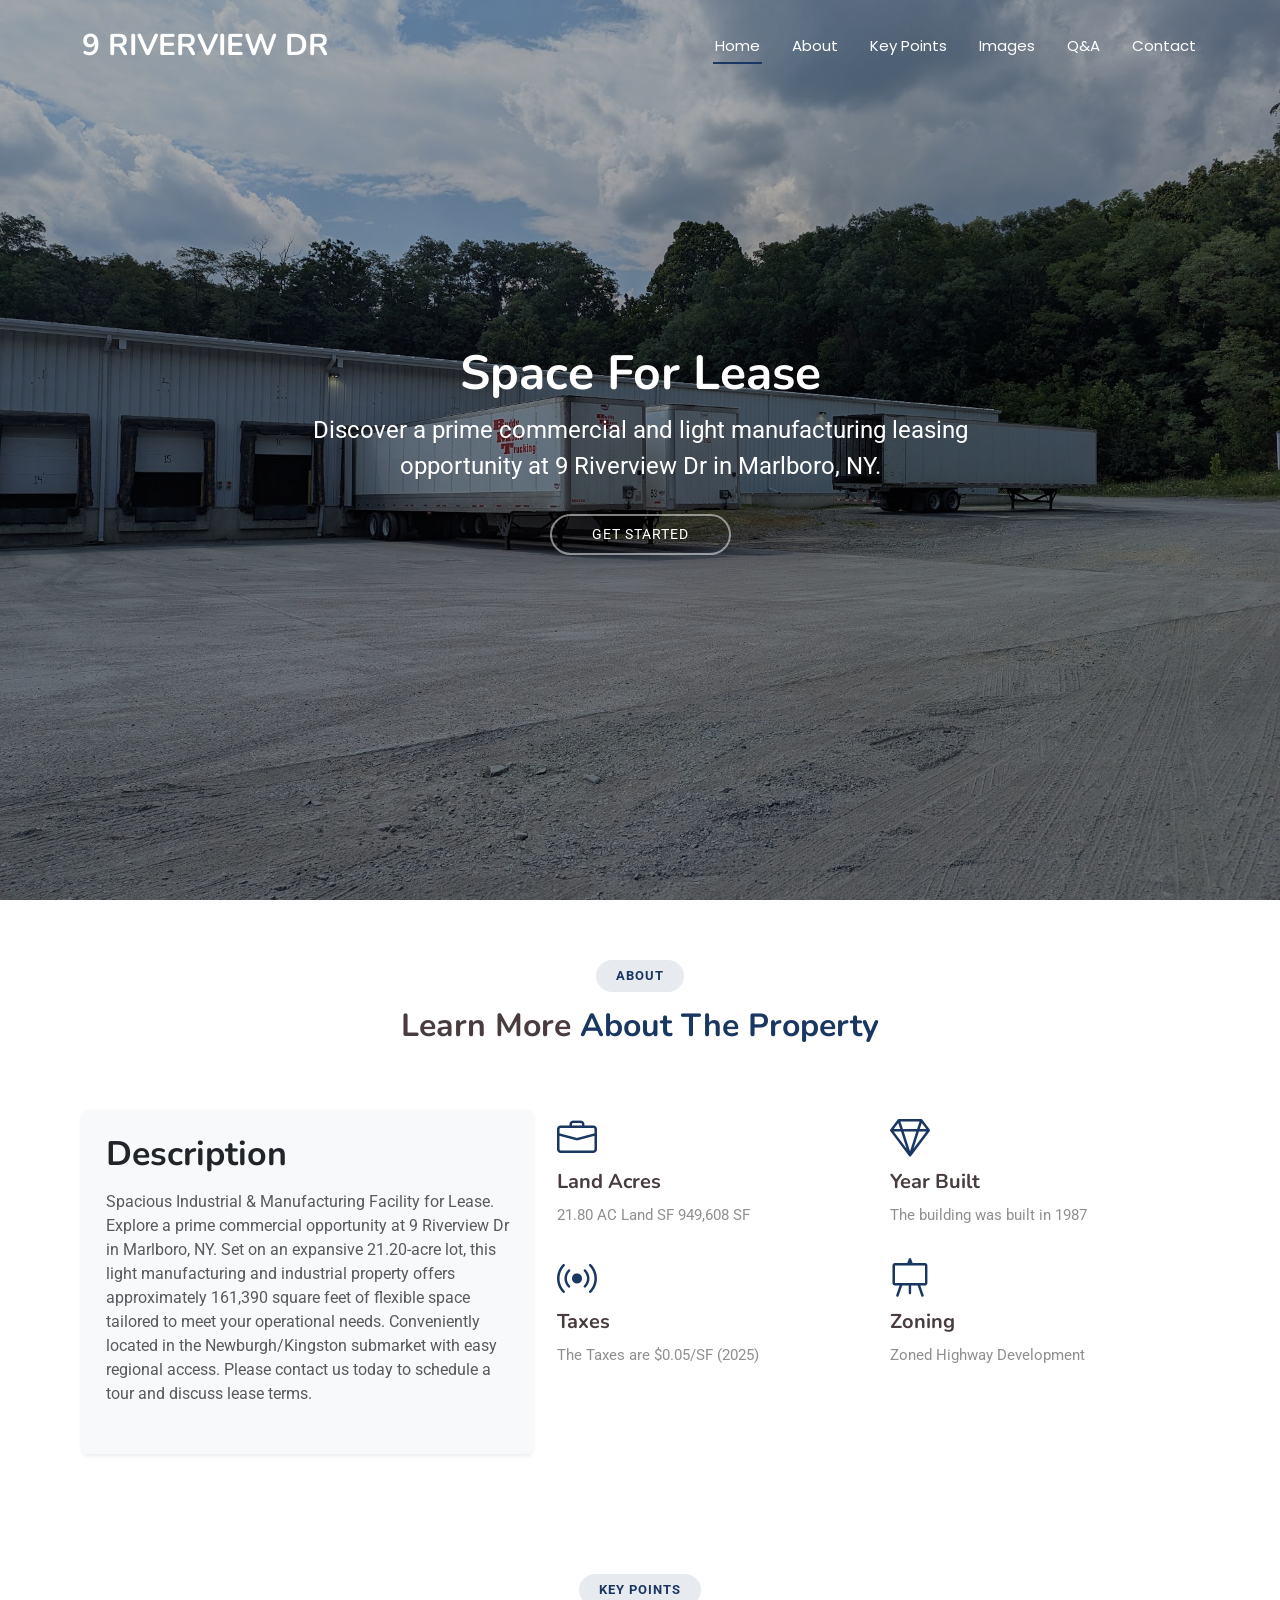
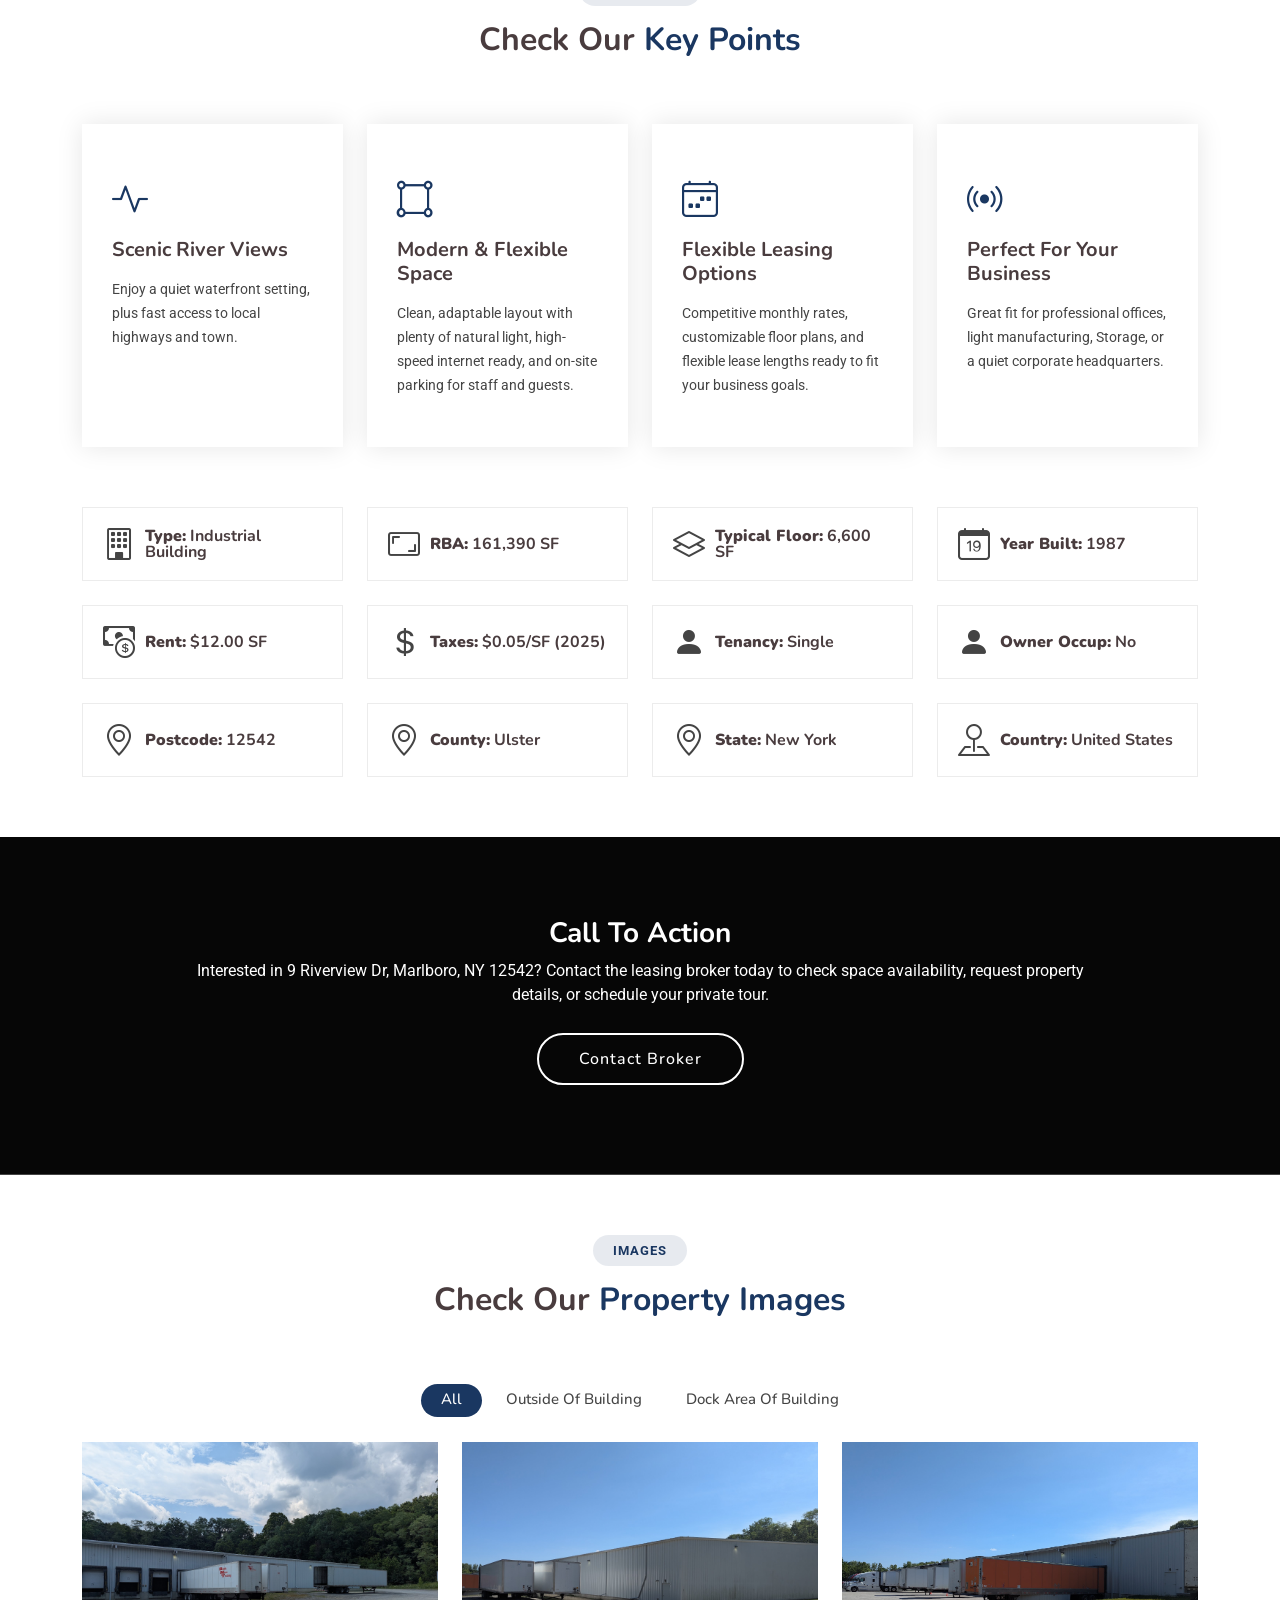
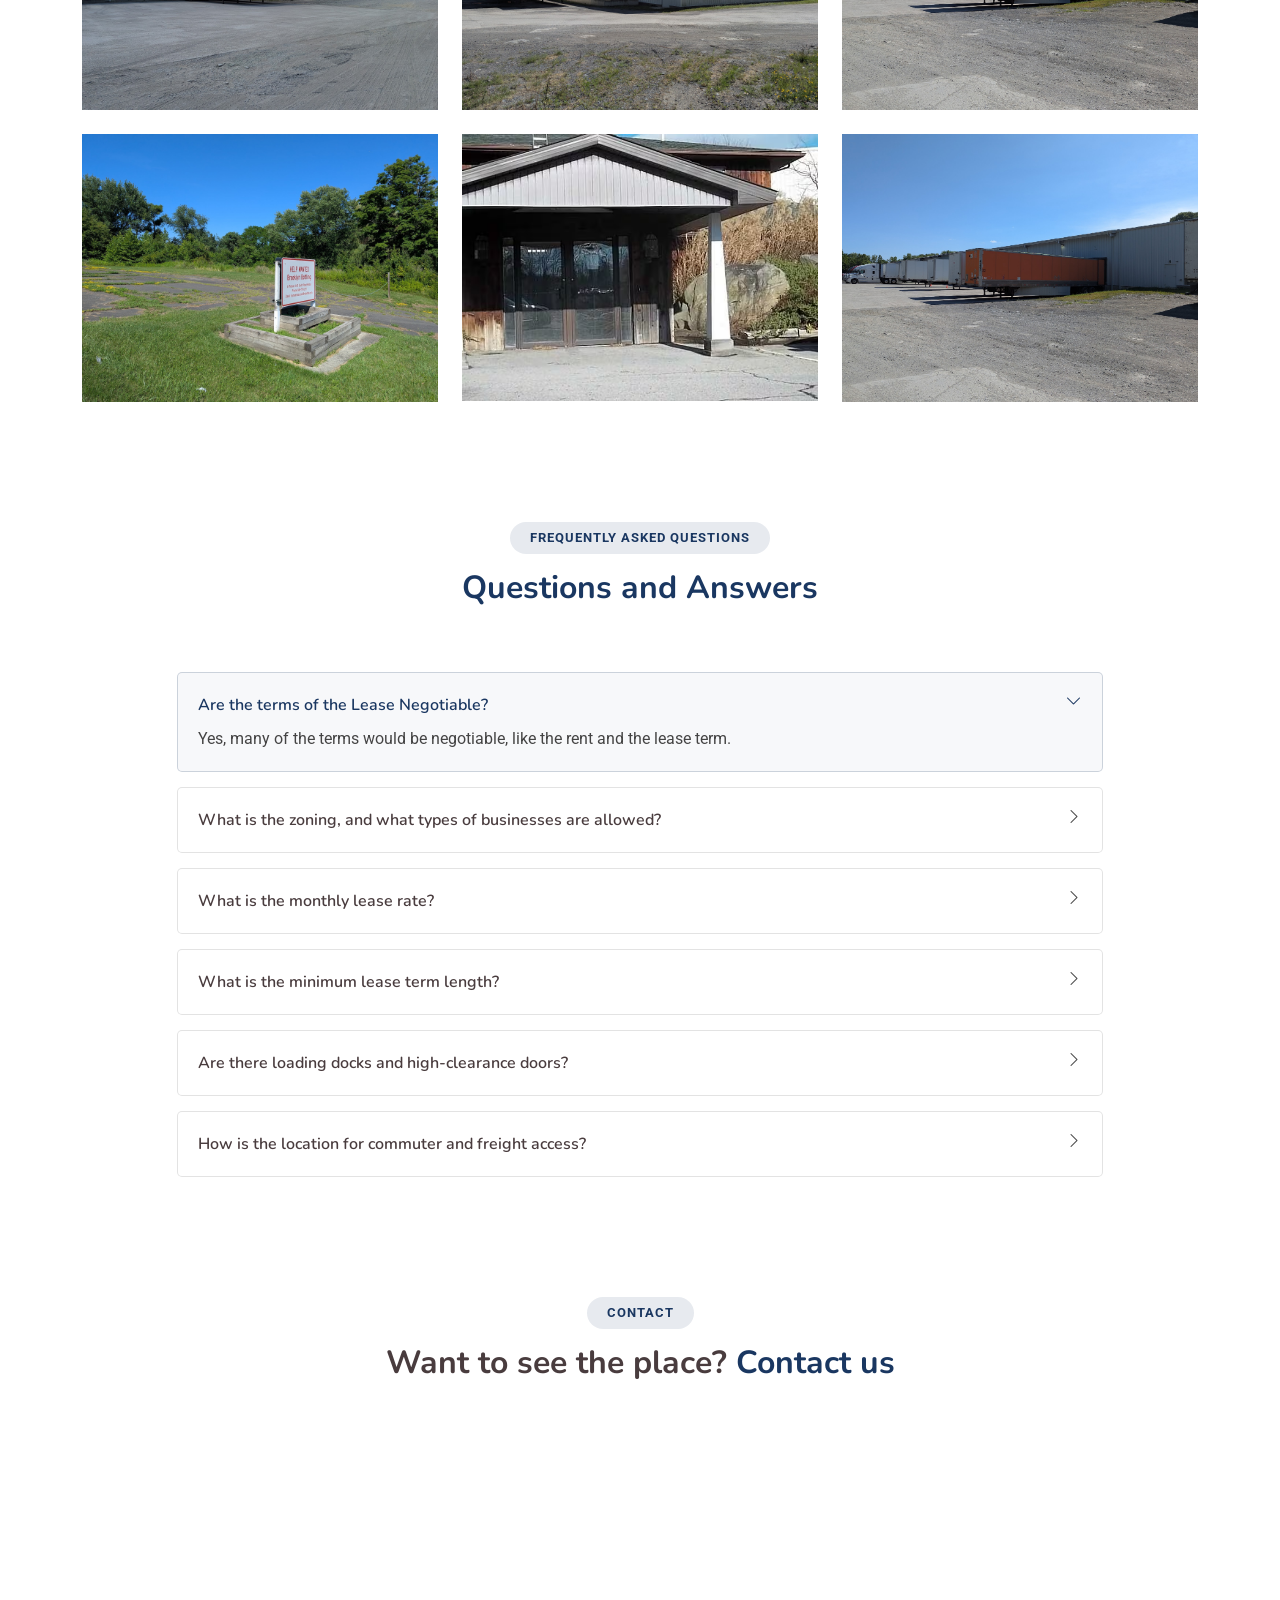
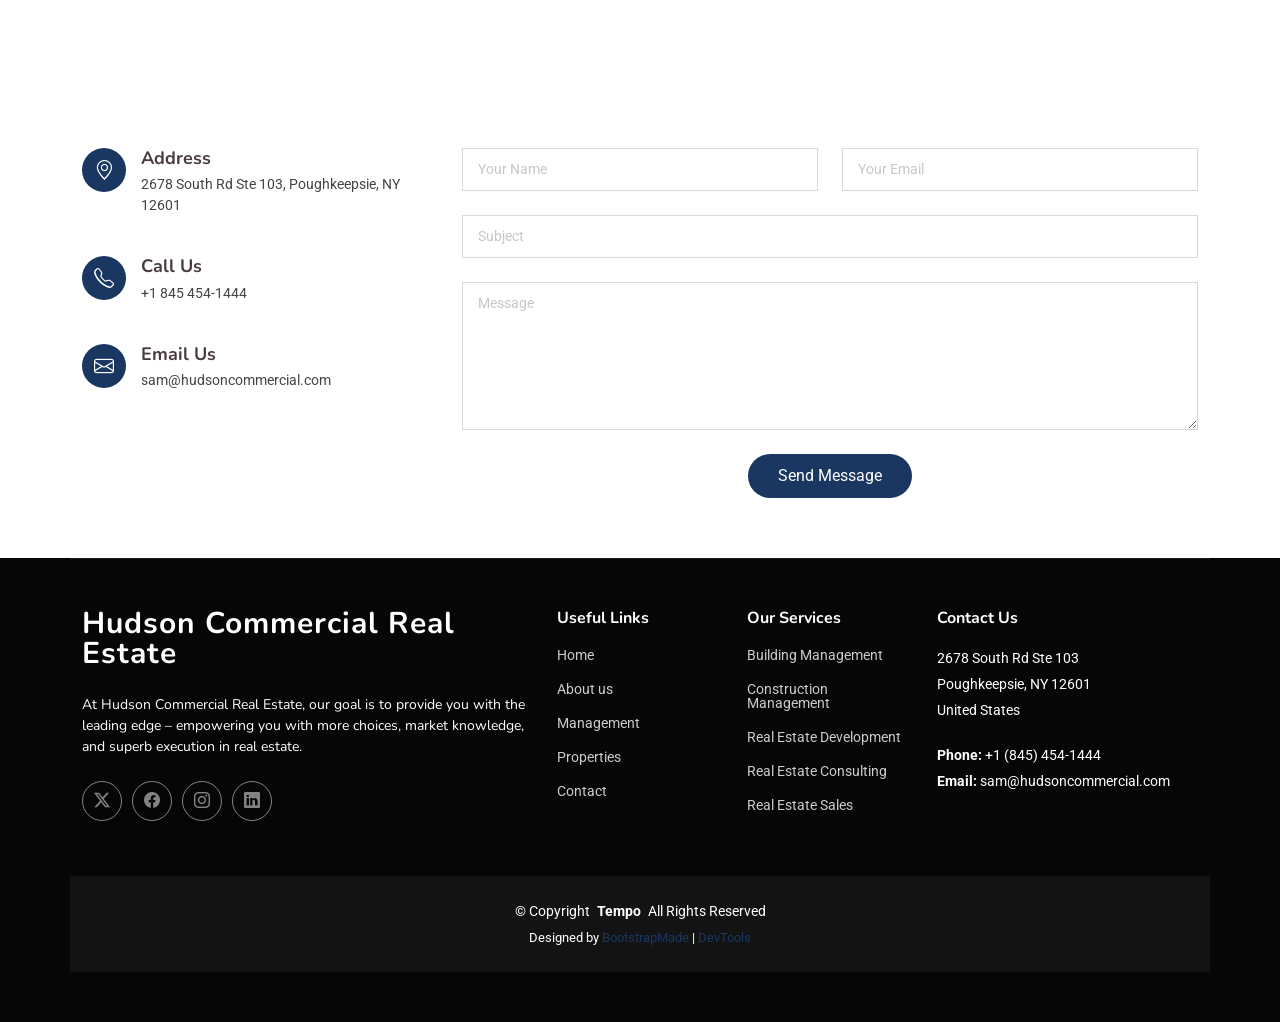
==== index.html @ 9eada30a "Refactor portfolio item HTML for clarity Updated portfolio item HTML structure for better readabilit" ====
<!doctype html>
<html lang="en">
    <head>
        <meta charset="utf-8" />
        <meta content="width=device-width, initial-scale=1.0" name="viewport" />
        <title>9 Riverview Dr</title>
        <meta name="description" content="" />
        <meta name="keywords" content="" />

        <!-- Favicons -->
        <link href="files/img/favicon.png" rel="icon" />
        <link href="files/img/apple-touch-icon.png" rel="apple-touch-icon" />

        <!-- Fonts -->
        <link href="https://fonts.googleapis.com" rel="preconnect" />
        <link href="https://fonts.gstatic.com" rel="preconnect" crossorigin />
        <link
            href="https://fonts.googleapis.com/css2?family=Roboto:ital,wght@0,100;0,300;0,400;0,500;0,700;0,900;1,100;1,300;1,400;1,500;1,700;1,900&family=Poppins:ital,wght@0,100;0,200;0,300;0,400;0,500;0,600;0,700;0,800;0,900;1,100;1,200;1,300;1,400;1,500;1,600;1,700;1,800;1,900&family=Nunito:ital,wght@0,200;0,300;0,400;0,500;0,600;0,700;0,800;0,900;1,200;1,300;1,400;1,500;1,600;1,700;1,800;1,900&display=swap"
            rel="stylesheet"
        />

        <!-- Vendor CSS Files -->
        <link href="files/vendor/bootstrap/css/bootstrap.min.css" rel="stylesheet" />
        <link href="files/vendor/bootstrap-icons/bootstrap-icons.css" rel="stylesheet" />
        <link href="files/vendor/aos/aos.css" rel="stylesheet" />
        <link href="files/vendor/glightbox/css/glightbox.min.css" rel="stylesheet" />
        <link href="files/vendor/swiper/swiper-bundle.min.css" rel="stylesheet" />

        <!-- Main CSS File -->
        <link href="files/css/main.css" rel="stylesheet" />

      






        <!-- =======================================================
  * Template Name: Tempo
  * Template URL: https://bootstrapmade.com/tempo-free-onepage-bootstrap-theme/
  * Updated: Aug 07 2024 with Bootstrap v5.3.3
  * Author: BootstrapMade.com
  * License: https://bootstrapmade.com/license/
  ======================================================== -->
    </head>

    <body class="index-page">
        <header id="header" class="header d-flex align-items-center fixed-top">
            <div
                class="container-fluid container-xl position-relative d-flex align-items-center justify-content-between"
            >
                <a href="index.html" class="logo d-flex align-items-center">
                    <!-- Uncomment the line below if you also wish to use an image logo -->
                    <!-- <img src="files/img/logo.png" alt=""> -->
                    <h1 class="sitename">9 Riverview Dr</h1>
                </a>

                <nav id="navmenu" class="navmenu">
                    <ul>
                        <li><a href="#hero" class="active">Home</a></li>
                        <li><a href="#about">About</a></li>
                        <li><a href="#services">Key Points</a></li>
                        <li><a href="#portfolio">Images</a></li>

                        <li><a href="#faq">Q&A</a></li>

                        <li><a href="#contact">Contact</a></li>
                    </ul>
                    <i class="mobile-nav-toggle d-xl-none bi bi-list"></i>
                </nav>
            </div>
        </header>

        <main class="main">
            <!-- Hero Section -->
            <section id="hero" class="hero section dark-background">
                <img src="files/img/9-riverview-dr-image-4.jpg" alt="" data-aos="fade-in" />

                <div class="container text-center" data-aos="fade-up" data-aos-delay="100">
                    <div class="row justify-content-center">
                        <div class="col-lg-8">
                            <h2>Space For Lease</h2>
                            <p>
                                Discover a prime commercial and light manufacturing leasing opportunity at 9 Riverview
                                Dr in Marlboro, NY.
                            </p>
                            <a href="#about" class="btn-get-started">Get Started</a>
                        </div>
                    </div>
                </div>
            </section>
            <!-- /Hero Section -->

            <!-- About Section -->
            <section id="about" class="about section">
                <!-- Section Title -->
                <div class="container section-title" data-aos="fade-up">
                    <h2>About</h2>
                    <p>
                        <span>Learn More</span> <span class="description-title">About The Property<br /></span>
                    </p>
                </div>
                <!-- End Section Title -->

                <div class="container">
                    <div class="row gy-5">
                        <div class="content col-xl-5 d-flex flex-column" data-aos="fade-up" data-aos-delay="100">
                            <div class="description-area p-4 bg-light rounded shadow-sm">
                                <!-- Section Subheading -->

                                <!-- Main Feature Title -->
                                <h3 class="fw-bold text-dark mb-3">Description</h3>

                                <!-- Detailed Description Text -->
                                <p class="text-muted leading-relaxed mb-4">
                                    Spacious Industrial & Manufacturing Facility for Lease. Explore a prime commercial
                                    opportunity at 9 Riverview Dr in Marlboro, NY. Set on an expansive 21.20-acre lot,
                                    this light manufacturing and industrial property offers approximately 161,390 square
                                    feet of flexible space tailored to meet your operational needs. Conveniently located
                                    in the Newburgh/Kingston submarket with easy regional access. Please contact us
                                    today to schedule a tour and discuss lease terms.
                                </p>

                                <!-- Action Call to Action Button -->
                            </div>
                        </div>

                        <div class="col-xl-7" data-aos="fade-up" data-aos-delay="200">
                            <div class="row gy-4">
                                <div class="col-md-6 icon-box position-relative">
                                    <i class="bi bi-briefcase"></i>

                                    <h4><a href="" class="stretched-link">Land Acres</a></h4>
                                    <p>21.80 AC Land SF 949,608 SF</p>
                                </div>
                                <!-- Icon-Box -->

                                <div class="col-md-6 icon-box position-relative">
                                    <i class="bi bi-gem"></i>
                                    <h4><a href="" class="stretched-link">Year Built</a></h4>
                                    <p>The building was built in 1987</p>
                                </div>
                                <!-- Icon-Box -->

                                <div class="col-md-6 icon-box position-relative">
                                    <i class="bi bi-broadcast"></i>
                                    <h4><a href="" class="stretched-link">Taxes </a></h4>
                                    <p>The Taxes are $0.05/SF (2025)</p>
                                </div>
                                <!-- Icon-Box -->

                                <div class="col-md-6 icon-box position-relative">
                                    <i class="bi bi-easel"></i>
                                    <h4><a href="" class="stretched-link">Zoning</a></h4>

                                    <p>Zoned Highway Development</p>
                                </div>
                                <!-- Icon-Box -->
                            </div>
                        </div>
                    </div>
                </div>
            </section>
            <!-- /About Section -->

            <!-- Services Section -->
            <section id="services" class="services section">
                <!-- Section Title -->
                <div class="container section-title" data-aos="fade-up">
                    <h2>Key Points</h2>
                    <p>Check Our <span class="description-title">Key Points</span></p>
                </div>
                <!-- End Section Title -->

                <div class="container">
                    <div class="row gy-4">
                        <div class="col-xl-3 col-md-6 d-flex" data-aos="fade-up" data-aos-delay="100">
                            <div class="service-item position-relative">
                                <div class="icon"><i class="bi bi-activity icon"></i></div>
                                <h4><a href="" class="stretched-link">Scenic River Views</a></h4>

                                <p>Enjoy a quiet waterfront setting, plus fast access to local highways and town.</p>
                            </div>
                        </div>
                        <!-- End Service Item -->

                        <div class="col-xl-3 col-md-6 d-flex" data-aos="fade-up" data-aos-delay="200">
                            <div class="service-item position-relative">
                                <div class="icon"><i class="bi bi-bounding-box-circles icon"></i></div>
                                <h4><a href="" class="stretched-link">Modern & Flexible Space</a></h4>
                                <p>
                                    Clean, adaptable layout with plenty of natural light, high-speed internet ready, and
                                    on-site parking for staff and guests.
                                </p>
                            </div>
                        </div>
                        <!-- End Service Item -->

                        <div class="col-xl-3 col-md-6 d-flex" data-aos="fade-up" data-aos-delay="300">
                            <div class="service-item position-relative">
                                <div class="icon"><i class="bi bi-calendar4-week icon"></i></div>
                                <h4><a href="" class="stretched-link">Flexible Leasing Options</a></h4>

                                <p>
                                    Competitive monthly rates, customizable floor plans, and flexible lease lengths
                                    ready to fit your business goals.
                                </p>
                            </div>
                        </div>
                        <!-- End Service Item -->

                        <div class="col-xl-3 col-md-6 d-flex" data-aos="fade-up" data-aos-delay="400">
                            <div class="service-item position-relative">
                                <div class="icon"><i class="bi bi-broadcast icon"></i></div>
                                <h4><a href="" class="stretched-link">Perfect For Your Business</a></h4>

                                <p>
                                    Great fit for professional offices, light manufacturing, Storage, or a quiet corporate
                                    headquarters.
                                </p>
                            </div>
                        </div>
                        <!-- End Service Item -->
                    </div>
                </div>
            </section>
            <!-- /Services Section -->

            <!-- Features Section -->
            <section id="features" class="features section">
                <div class="container">
                    <div class="row gy-4">
                        <div class="col-lg-3 col-md-4" data-aos="fade-up" data-aos-delay="100">
                            <div class="features-item">
                                <i class="bi bi-building"></i>
                                <h3>
                                    <a href="" class="stretched-link">
                                        <strong></strong><strong>Type:</strong> Industrial Building</a
                                    >
                                </h3>
                            </div>
                        </div>
                        <!-- End Feature Item -->

                        <div class="col-lg-3 col-md-4" data-aos="fade-up" data-aos-delay="200">
                            <div class="features-item">
                                <i class="bi bi-aspect-ratio"></i>
                                <h3>
                                    <a href="" class="stretched-link"> <strong>RBA:</strong> 161,390 SF</a>
                                </h3>
                            </div>
                        </div>
                        <!-- End Feature Item -->

                        <div class="col-lg-3 col-md-4" data-aos="fade-up" data-aos-delay="300">
                            <div class="features-item">
                                <i class="bi bi-layers"></i>
                                <h3>
                                    <a href="" class="stretched-link"><strong>Typical Floor:</strong> 6,600 SF</a>
                                </h3>
                            </div>
                        </div>
                        <!-- End Feature Item -->

                        <div class="col-lg-3 col-md-4" data-aos="fade-up" data-aos-delay="400">
                            <div class="features-item">
                                <i class="bi bi-calendar-date"></i>
                                <h3>
                                    <a href="" class="stretched-link"><strong>Year Built:</strong> 1987</a>
                                </h3>
                            </div>
                        </div>
                        <!-- End Feature Item -->

                        <div class="col-lg-3 col-md-4" data-aos="fade-up" data-aos-delay="500">
                            <div class="features-item">
                                <i class="bi bi-cash-coin"></i>
                                <h3>
                                    <a href="" class="stretched-link"><strong>Rent:</strong> $12.00 SF</a>
                                </h3>
                            </div>
                        </div>
                        <!-- End Feature Item -->

                        <div class="col-lg-3 col-md-4" data-aos="fade-up" data-aos-delay="600">
                            <div class="features-item">
                                <i class="bi bi-currency-dollar"></i>
                                <h3>
                                    <a href="" class="stretched-link"><strong>Taxes:</strong> $0.05/SF (2025)</a>
                                </h3>
                            </div>
                        </div>
                        <!-- End Feature Item -->

                        <div class="col-lg-3 col-md-4" data-aos="fade-up" data-aos-delay="700">
                            <div class="features-item">
                                <i class="bi bi-person-fill"></i>
                                <h3>
                                    <a href="" class="stretched-link"><strong>Tenancy:</strong> Single</a>
                                </h3>
                            </div>
                        </div>
                        <!-- End Feature Item -->

                        <div class="col-lg-3 col-md-4" data-aos="fade-up" data-aos-delay="800">
                            <div class="features-item">
                                <i class="bi bi-person-fill"></i>
                                <h3>
                                    <a href="" class="stretched-link"><strong>Owner Occup:</strong> No</a>
                                </h3>
                            </div>
                        </div>
                        <!-- End Feature Item -->

                        <div class="col-lg-3 col-md-4" data-aos="fade-up" data-aos-delay="900">
                            <div class="features-item">
                                <i class="bi bi-geo-alt" aria-hidden="true"></i>
                                <h3>
                                    <a href="" class="stretched-link"><strong>Postcode:</strong> 12542</a>
                                </h3>
                            </div>
                        </div>
                        <!-- End Feature Item -->

                        <div class="col-lg-3 col-md-4" data-aos="fade-up" data-aos-delay="1000">
                            <div class="features-item">
                                <i class="bi bi-geo-alt"></i>
                                <h3>
                                    <a href="" class="stretched-link"><strong>County:</strong> Ulster</a>
                                </h3>
                            </div>
                        </div>
                        <!-- End Feature Item -->

                        <div class="col-lg-3 col-md-4" data-aos="fade-up" data-aos-delay="1100">
                            <div class="features-item">
                                <i class="bi bi bi-geo-alt"></i>
                                <h3>
                                    <a href="" class="stretched-link"><strong>State:</strong> New York</a>
                                </h3>
                            </div>
                        </div>
                        <!-- End Feature Item -->

                        <div class="col-lg-3 col-md-4" data-aos="fade-up" data-aos-delay="1200">
                            <div class="features-item">
                                <i class="bi bi-pin-map"></i>
                                <h3>
                                    <a href="" class="stretched-link"><strong>Country:</strong> United States</a>
                                </h3>
                            </div>
                        </div>
                        <!-- End Feature Item -->
                    </div>
                </div>
            </section>
            <!-- /Features Section -->

            <!-- Call To Action Section -->
            <section id="call-to-action" class="call-to-action section dark-background">
                <img src="files/img/9-riverview-dr-image-1.jpg" alt="" />

                <div class="container">
                    <div class="row justify-content-center" data-aos="zoom-in" data-aos-delay="100">
                        <div class="col-xl-10">
                            <div class="text-center">
                                <h3>Call To Action</h3>
                                <p>
                                    Interested in 9 Riverview Dr, Marlboro, NY 12542? Contact the leasing broker today
                                    to check space availability, request property details, or schedule your private
                                    tour.
                                </p>
                                <a class="cta-btn" data-bs-toggle="modal" data-bs-target="#brokerContactModal">
                                    Contact Broker</a
                                >
                            </div>
                        </div>
                    </div>
                </div>
            </section>
            <!-- /Call To Action Section -->

            <!-- Portfolio Section -->
            <section id="portfolio" class="portfolio section">
                <!-- Section Title -->
                <div class="container section-title" data-aos="fade-up">
                    <h2>Images</h2>
                    <p><span>Check Our</span> <span class="description-title">Property Images</span></p>
                </div>
                <!-- End Section Title -->

                <div class="container">
                    <div
                        class="isotope-layout"
                        data-default-filter="*"
                        data-layout="masonry"
                        data-sort="original-order"
                    >
                        <ul class="portfolio-filters isotope-filters" data-aos="fade-up" data-aos-delay="100">
                            <li data-filter="*" class="filter-active">All</li>
                            <li data-filter=".filter-app">Outside Of Building</li>
                            <li data-filter=".filter-product">Dock Area Of Building</li>

                            
                        </ul>
                        <!-- End Portfolio Filters -->

                        <div class="row gy-4 isotope-container" data-aos="fade-up" data-aos-delay="200">
                            <div class="col-lg-4 col-md-6 portfolio-item isotope-item filter-product">
                                <img src="files/img/9-riverview-dr-image-4.jpg" class="img-fluid" alt="" />
                                <div class="portfolio-info">
                                    <h4>Outside Of Building</h4>
                                    <p>
                                        Distant side view of the industrial/commercial building at 9 Riverview Drive in Marlboro, NY, showing the side exterior wall, surrounding lot, and the loading dock from afar.
                                    </p>
                                    <a
                                        href="files/img/9-riverview-dr-image-4.jpg"
                                        title="Outside Of Building"
                                        data-gallery="portfolio-gallery-product"
                                        class="glightbox preview-link"
                                        ><i class="bi bi-zoom-in"></i
                                    ></a>
                                    <a href="images.html" title="More Details" class="details-link"
                                        ><i class="bi bi-link-45deg"></i
                                    ></a>
                                </div>
                            </div>
                            <!-- End Portfolio Item -->
                            <div class="col-lg-4 col-md-6 portfolio-item isotope-item filter-app">
                                <img src="files/img/9-riverview-dr-image-2.jpg" class="img-fluid" alt="" />
                                <div class="portfolio-info">
                                    <h4>Outside Of Building</h4>
                                    <p>
                                     Distant view of the rear corner and side exterior of the commercial building at 9 Riverview Drive, showing the structure from the opposite side of the main front entrance.
                                    </p>
                                    <a
                                        href="files/img/9-riverview-dr-image-2.jpg"
                                        title="Outside Of Building"
                                        data-gallery="portfolio-gallery-app"
                                        class="glightbox preview-link"
                                        ><i class="bi bi-zoom-in"></i
                                    ></a>
                                    <a href="images.html" title="More Details" class="details-link"
                                        ><i class="bi bi-link-45deg"></i
                                    ></a>
                                </div>
                            </div>
                            <!-- End Portfolio Item -->

                            <div class="col-lg-4 col-md-6 portfolio-item isotope-item filter-product">
                                <img src="files/img/9-riverview-dr-image-1.jpg" class="img-fluid" alt="" />
                                <div class="portfolio-info">
                                    <h4>Outside Of Building</h4>
                                    <p>Rear exterior corner and loading dock area of the industrial building..</p>
                                    <a
                                        href="files/img/9-riverview-dr-image-1.jpg"
                                        title="Outside Of Building"
                                        data-gallery="portfolio-gallery-product"
                                        class="glightbox preview-link"
                                        ><i class="bi bi-zoom-in"></i
                                    ></a>
                                    <a href="images.html" title="More Details" class="details-link"
                                        ><i class="bi bi-link-45deg"></i
                                    ></a>
                                </div>
                            </div>
                            <!-- End Portfolio Item -->

                            <div class="col-lg-4 col-md-6 portfolio-item isotope-item filter-product">
                                <img src="files/img/9-riverview-dr-image-1.jpg" class="img-fluid" alt="" />
                                <div class="portfolio-info">
                                    <h4>Outside Of Building</h4>
                                    <p>
                                      Rear exterior corner and loading dock area of the industrial building. </p>
                                    <a
                                        href="files/img/9-riverview-dr-image-1.jpg"
                                        title="Outside Of Building"
                                        data-gallery="portfolio-gallery-product"
                                        class="glightbox preview-link"
                                        ><i class="bi bi-zoom-in"></i
                                    ></a>
                                    <a href="images.html" title="More Details" class="details-link"
                                        ><i class="bi bi-link-45deg"></i
                                    ></a>
                                </div>
                            </div>
                            <!-- End Portfolio Item -->

                            <div class="col-lg-4 col-md-6 portfolio-item isotope-item filter-app">
                                <img src="files/img/9-riverview-dr-image-3.jpg " class="img-fluid" alt="" />
                                <div class="portfolio-info">
                                    <h4>Outside Of Building</h4>
                                    <p> A rectangular metal sign mounted on a single sturdy vertical steel post, displaying the address numbers and facility name near the main property entry.
                                    </p>
                                    <a
                                        href="files/img/9-riverview-dr-image-3.jpg"
                                        title="Outside Of Building"
                                        data-gallery="portfolio-gallery-app"
                                        class="glightbox preview-link"
                                        ><i class="bi bi-zoom-in"></i
                                    ></a>
                                    <a href="images.html" title="More Details" class="details-link"
                                        ><i class="bi bi-link-45deg"></i
                                    ></a>
                                </div>
                            </div>
                            <!-- End Portfolio Item -->

             <div class="col-lg-4 col-md-6 portfolio-item isotope-item filter-app">
                                <img src="files/img/9-Riverview-Dr-1.jpg" class="img-fluid" alt="" />
                                <div class="portfolio-info">
                                    <h4>Outside Of Building</h4>
                                    <p>
                                         An image showing a heavy-duty commercial metal pedestrian door set into a neutral concrete or steel industrial facade, that is in front of the building.
                                    </p>
                                    <a
                                        href="files/img/9-Riverview-Dr-1.jpg"
                                        title="Outside Of Building"
                                        data-gallery="portfolio-gallery-app"
                                        class="glightbox preview-link"
                                        ><i class="bi bi-zoom-in"></i
                                    ></a>
                                    <a href="images.html" title="More Details" class="details-link"
                                        ><i class="bi bi-link-45deg"></i
                                    ></a>
                                </div>
                            </div>
                            <!-- End Portfolio Item -->

        
                            <!-- End Portfolio Item -->
                        </div>
                        <!-- End Portfolio Container -->
                    </div>
                </div>
            </section>
            <!-- /Portfolio Section -->

            <!-- Faq Section -->
            <section id="faq" class="faq section">
                <!-- Section Title -->
                <div class="container section-title" data-aos="fade-up">
                    <h2>Frequently Asked Questions</h2>
                    <p><span class="description-title">Questions and Answers</span></p>
                </div>
                <!-- End Section Title -->

                <div class="container">
                    <div class="row justify-content-center">
                        <div class="col-lg-10" data-aos="fade-up" data-aos-delay="100">
                            <div class="faq-container">
                                <div class="faq-item faq-active">
                                    <h3>Are the terms of the Lease Negotiable?</h3>
                                    <div class="faq-content">
                                        <p>
                                            Yes, many of the terms would be negotiable, like the rent and the lease term.
                                        </p>
                                    </div>
                                    <i class="faq-toggle bi bi-chevron-right"></i>
                                </div>
                                <!-- End Faq item-->

                                <div class="faq-item">
                                    <h3>What is the zoning, and what types of businesses are allowed?</h3>
                                    <div class="faq-content">
                                        <p>
                                            According to Town of Marlborough Zoning Code § 155-12 (Article IV), the HD. The 
                                            district outlines specific rules for commercial and light industrial
                                            operations: Light Industrial & Manufacturing: Activities focused on the
                                            manufacture, assemblage, treatment, or packaging of products is permitted,
                                            provided they operate completely without public hazard or nuisances like
                                            excessive noise, smoke, dust, or odors.Warehousing & Storage: Wholesale and
                                            Storage establishments are allowed, but they must be conducted inside
                                            completely enclosed buildings (open storage is allowed only if fully
                                            screened by an opaque fence or wall at least 8 feet high. Agricultural
                                            Processing (Special Use): Light industrial businesses focused specifically
                                            on manufacturing, processing, packaging, or warehousing agricultural
                                            Products can be permitted via a special use process. Commercial and Retail:
                                            Retail stores, shopping centers, commercial groups, and
                                            Business/professional offices are widely permitted to support the highway
                                            corridor.
                                        </p>
                                    </div>
                                    <i class="faq-toggle bi bi-chevron-right"></i>
                                </div>
                                <!-- End Faq item-->

                                <div class="faq-item">
                                    <h3>What is the monthly lease rate?</h3>
                                    <div class="faq-content">
                                        <p>
                                            $42,500 plus utilities.
                                        </p>
                                    </div>
                                    <i class="faq-toggle bi bi-chevron-right"></i>
                                </div>
                                <!-- End Faq item-->

                                <div class="faq-item">
                                    <h3>What is the minimum lease term length?</h3>
                                    <div class="faq-content">
                                        <p>5 Years.</p>
                                    </div>
                                    <i class="faq-toggle bi bi-chevron-right"></i>
                                </div>
                                <!-- End Faq item-->

                                <div class="faq-item">
                                    <h3>Are there loading docks and high-clearance doors?</h3>
                                    <div class="faq-content">
                                        <p>
                                           Yes, the facility includes loading docks and high-clearance doors, featuring 4 assigned docks and a bay space 4 feet away.
                                        </p>
                                    </div>
                                    <i class="faq-toggle bi bi-chevron-right"></i>
                                </div>
                                <!-- End Faq item-->

                                <div class="faq-item">
                                    <h3>How is the location for commuter and freight access?</h3>
                                    <div class="faq-content">
                                        <p>
                                        The building's location offers strong regional connectivity via US-9W and nearby major river crossings, making it well-suited for light manufacturing and warehousing.
                                        </p>
                                    </div>
                                    <i class="faq-toggle bi bi-chevron-right"></i>
                                </div>
                                <!-- End Faq item-->
                            </div>
                        </div>
                        <!-- End Faq Column-->
                    </div>
                </div>
            </section>
            <!-- /Faq Section -->

            <!-- Contact Section -->
            <section id="contact" class="contact section">
                <!-- Section Title -->
                <div class="container section-title" data-aos="fade-up">
                    <h2>Contact</h2>
                    <p>
                        <span>Want to see the place?</span> <span class="description-title">Contact us<br /></span>
                    </p>
                </div>
                <!-- End Section Title -->

                <div class="container" data-aos="fade-up" data-aos-delay="100">
                    <div class="mb-4" data-aos="fade-up" data-aos-delay="200">
                        <iframe
                            style="border: 0; width: 100%; height: 270px"
                            src="https://www.google.com/maps/embed?pb=!1m18!1m12!1m3!1d2840.543139646859!2d-73.92763529999999!3d41.6721171!2m3!1f0!2f0!3f0!3m2!1i1024!2i768!4f13.1!3m3!1m2!1s0x89dd3e997347b039%3A0x604641e3ad6405e1!2s2678%20South%20Rd%20Ste%20103%2C%20Poughkeepsie%2C%20NY%2012601!5e1!3m2!1sen!2sus!4v1785275972777!5m2!1sen!2sus"
                            width="600"
                            height="450"
                            style="border: 0"
                            allowfullscreen=""
                            loading="lazy"
                            referrerpolicy="strict-origin-when-cross-origin"
                        ></iframe>
                    </div>
                    <!-- End Google Maps -->

                    <div class="row gy-4">
                        <div class="col-lg-4">
                            <div class="info-item d-flex" data-aos="fade-up" data-aos-delay="300">
                                <i class="bi bi-geo-alt flex-shrink-0"></i>
                                <div>
                                    <h3>Address</h3>
                                    <p>2678 South Rd Ste 103, Poughkeepsie, NY 12601</p>
                                </div>
                            </div>
                            <!-- End Info Item -->

                            <div class="info-item d-flex" data-aos="fade-up" data-aos-delay="400">
                                <i class="bi bi-telephone flex-shrink-0"></i>
                                <div>
                                    <h3>Call Us</h3>
                                    <p>+1 845 454-1444</p>
                                </div>
                            </div>
                            <!-- End Info Item -->

                            <div class="info-item d-flex" data-aos="fade-up" data-aos-delay="500">
                                <i class="bi bi-envelope flex-shrink-0"></i>
                                <div>
                                    <h3>Email Us</h3>
                                    <p>sam@hudsoncommercial.com</p>
                                </div>
                            </div>
                            <!-- End Info Item -->
                        </div>

                        <div class="col-lg-8">
                            <form
                                action="forms/contact.php"
                                method="post"
                                class="php-email-form"
                                data-aos="fade-up"
                                data-aos-delay="200"
                            >
                                <div class="row gy-4">
                                    <div class="col-md-6">
                                        <input
                                            type="text"
                                            name="name"
                                            class="form-control"
                                            placeholder="Your Name"
                                            required=""
                                        />
                                    </div>

                                    <div class="col-md-6">
                                        <input
                                            type="email"
                                            class="form-control"
                                            name="email"
                                            placeholder="Your Email"
                                            required=""
                                        />
                                    </div>

                                    <div class="col-md-12">
                                        <input
                                            type="text"
                                            class="form-control"
                                            name="subject"
                                            placeholder="Subject"
                                            required=""
                                        />
                                    </div>

                                    <div class="col-md-12">
                                        <textarea
                                            class="form-control"
                                            name="message"
                                            rows="6"
                                            placeholder="Message"
                                            required=""
                                        ></textarea>
                                    </div>

                                    <div class="col-md-12 text-center">
                                        <div class="loading">Loading</div>
                                        <div class="error-message"></div>
                                        <div class="sent-message">Your message has been sent. Thank you!</div>

                                        <button type="submit">Send Message</button>
                                    </div>
                                </div>
                            </form>
                        </div>
                        <!-- End Contact Form -->
                    </div>
                </div>
            </section>
            <!-- /Contact Section -->
        </main>

        <footer id="footer" class="footer dark-background">
            <div class="container footer-top">
                <div class="row gy-4">
                    <div class="col-lg-5 col-md-12 footer-about">
                        <a href="index.html" class="logo d-flex align-items-center">
                            <span class="sitename">Hudson Commercial Real Estate</span>
                        </a>
                        <p>
                            At Hudson Commercial Real Estate, our goal is to provide you with the leading edge –
                            empowering you with more choices, market knowledge, and superb execution in real estate.
                        </p>

                        <div class="social-links d-flex mt-4">
                            <a href="https://twitter.com/noah15977842"><i class="bi bi-twitter-x"></i></a>
                            <a
                                href="https://www.facebook.com/Hudson-Commercial-Real-Estate-Corp-111074927066980/?view_public_for=111074927066980/"
                                ><i class="bi bi-facebook"></i
                            ></a>
                            <a href="https://www.instagram.com/hudson.commercial.real.estate/"
                                ><i class="bi bi-instagram"></i
                            ></a>
                            <a href="https://www.linkedin.com/company/hudson-commercial-real-estate-corp/"
                                ><i class="bi bi-linkedin"></i
                            ></a>
                        </div>
                    </div>

                    <div class="col-lg-2 col-6 footer-links">
                        <h4>Useful Links</h4>
                        <ul>
                            <li><a href="https://hudsoncommercial.com/ ">Home</a></li>
                            <li><a href="https://hudsoncommercial.com/frontpage/about/">About us</a></li>
                            <li><a href="https://hudsoncommercial.com/management/">Management</a></li>
                            <li><a href="https://hudsoncommercial.com/">Properties</a></li>
                            <li><a href="https://hudsoncommercial.com/contact-us/">Contact</a></li>
                        </ul>
                    </div>

                    <div class="col-lg-2 col-6 footer-links">
                        <h4>Our Services</h4>
                        <ul>
                            <li><a href="#">Building Management</a></li>
                            <li><a href="#">Construction Management</a></li>
                            <li><a href="#">Real Estate Development</a></li>
                            <li><a href="#">Real Estate Consulting</a></li>
                            <li><a href="#">Real Estate Sales</a></li>
                        </ul>
                    </div>

                    <div class="col-lg-3 col-md-12 footer-contact text-center text-md-start">
                        <h4>Contact Us</h4>
                        <p>2678 South Rd Ste 103</p>
                        <p>Poughkeepsie, NY 12601</p>
                        <p>United States</p>
                        <p class="mt-4"><strong>Phone:</strong> <span> +1 (845) 454-1444</span></p>
                        <p><strong>Email:</strong> <span>sam@hudsoncommercial.com</span></p>
                    </div>
                </div>
            </div>

            <div class="container copyright text-center mt-4">
                <p>
                    © <span>Copyright</span> <strong class="px-1 sitename">Tempo</strong>
                    <span>All Rights Reserved</span>
                </p>
                <div class="credits">
                    <!-- All the links in the footer should remain intact. -->
                    <!-- You can delete the links only if you've purchased the pro version. -->
                    <!-- Licensing information: https://bootstrapmade.com/license/ -->
                    <!-- Purchase the pro version with working PHP/AJAX contact form: [buy-url] -->
                    Designed by <a href="https://bootstrapmade.com/">BootstrapMade</a> |
                    <a href="https://bootstrapmade.com/tools/">DevTools</a>
                </div>
            </div>
        </footer>

        <!-- Scroll Top -->
        <a href="#" id="scroll-top" class="scroll-top d-flex align-items-center justify-content-center"
            ><i class="bi bi-arrow-up-short"></i
        ></a>

        <!-- Preloader -->
        <div id="preloader"></div>

        <!-- Vendor JS Files -->
        <script src="files/vendor/bootstrap/js/bootstrap.bundle.min.js"></script>
        <script src="files/vendor/php-email-form/validate.js"></script>
        <script src="files/vendor/aos/aos.js"></script>
        <script src="files/vendor/glightbox/js/glightbox.min.js"></script>
        <script src="files/vendor/imagesloaded/imagesloaded.pkgd.min.js"></script>
        <script src="files/vendor/isotope-layout/isotope.pkgd.min.js"></script>
        <script src="files/vendor/swiper/swiper-bundle.min.js"></script>

        <!-- Main JS File -->
        <script src="files/js/main.js"></script>
    </body>

    <div class="modal fade" id="brokerContactModal" tabindex="-1" aria-labelledby="brokerModalLabel" aria-hidden="true">
        <div class="modal-dialog modal-dialog-centered">
            <div class="modal-content text-center p-3">
                <div class="modal-header border-0">
                    <h5 class="modal-title w-100" id="brokerModalLabel">Broker Contact Info</h5>
                    <button type="button" class="btn-close" data-bs-dismiss="modal" aria-label="Close"></button>
                </div>
                <div class="modal-body">
                    <img
                        src="files/img/Sam-Finnerman.jpg"
                        alt="Broker Name"
                        class="rounded-circle mb-3 shadow"
                        width="100"
                        height="100"
                    />
                    <h4 class="mb-1">Sam Finnerman</h4>
                    <p class="text-muted mb-4">Senior Real Estate Broker</p>

                    <div class="d-grid gap-2 col-8 mx-auto">
                        <a href="tel:+845-454-1444" class="btn btn-success">
                            <i class="bi bi-telephone-fill"></i> Call: +1 (845) 454-1444
                        </a>
                        <a href="mailto:sam@hudsoncommercial.com" class="btn btn-outline-primary">
                            <i class="bi bi-envelope-fill"></i> Email Broker
                        </a>
                    </div>
                </div>
                <div class="modal-footer border-0 justify-content-center">
                    <small class="text-muted">Licensed Broker • Available Mon-Fri</small>
                </div>
            </div>
        </div>
    </div>
</html>
---- files/css/main.css ----
/**
* Template Name: Tempo
* Template URL: https://bootstrapmade.com/tempo-free-onepage-bootstrap-theme/
* Updated: Aug 07 2024 with Bootstrap v5.3.3
* Author: BootstrapMade.com
* License: https://bootstrapmade.com/license/
*/

/*--------------------------------------------------------------
# Font & Color Variables
# Help: https://bootstrapmade.com/color-system/
--------------------------------------------------------------*/
/* Fonts */
:root {
  --default-font: "Roboto",  system-ui, -apple-system, "Segoe UI", Roboto, "Helvetica Neue", Arial, "Noto Sans", "Liberation Sans", sans-serif, "Apple Color Emoji", "Segoe UI Emoji", "Segoe UI Symbol", "Noto Color Emoji";
  --heading-font: "Nunito",  sans-serif;
  --nav-font: "Poppins",  sans-serif;
}

/* Global Colors - The following color variables are used throughout the website. Updating them here will change the color scheme of the entire website */
:root { 
  --background-color: #ffffff; /* Background color for the entire website, including individual sections */
  --default-color: #444444; /* Default color used for the majority of the text content across the entire website */
  --heading-color: #493c3e; /* Color for headings, subheadings and title throughout the website */
  --accent-color: rgba(26, 55, 97, 1); /* Accent color that represents your brand on the website. It's used for buttons, links, and other elements that need to stand out */
  --surface-color: #ffffff; /* The surface color is used as a background of boxed elements within sections, such as cards, icon boxes, or other elements that require a visual separation from the global background. */
  --contrast-color: #ffffff; /* Contrast color for text, ensuring readability against backgrounds of accent, heading, or default colors. */
}

/* Nav Menu Colors - The following color variables are used specifically for the navigation menu. They are separate from the global colors to allow for more customization options */
:root {
  --nav-color: #ffffff;  /* The default color of the main navmenu links */
  --nav-hover-color: rgba(26, 55, 97, 1); /* Applied to main navmenu links when they are hovered over or active */
  --nav-mobile-background-color: #ffffff; /* Used as the background color for mobile navigation menu */
  --nav-dropdown-background-color: #ffffff; /* Used as the background color for dropdown items that appear when hovering over primary navigation items */
  --nav-dropdown-color: #444444; /* Used for navigation links of the dropdown items in the navigation menu. */
  --nav-dropdown-hover-color: rgba(26, 55, 97, 1); /* Similar to --nav-hover-color, this color is applied to dropdown navigation links when they are hovered over. */
}

/* Color Presets - These classes override global colors when applied to any section or element, providing reuse of the sam color scheme. */

.light-background {
  --background-color: #f9f9f9;
  --surface-color: #ffffff;
}

.dark-background {
  --background-color: #060606;
  --default-color: #ffffff;
  --heading-color: #ffffff;
  --surface-color: #252525;
  --contrast-color: #ffffff;
}

/* Smooth scroll */
:root {
  scroll-behavior: smooth;
}

/*--------------------------------------------------------------
# General Styling & Shared Classes
--------------------------------------------------------------*/
body {
  color: var(--default-color);
  background-color: var(--background-color);
  font-family: var(--default-font);
}

a {
  color: var(--accent-color);
  text-decoration: none;
  transition: 0.3s;
}

a:hover {
  color: color-mix(in srgb, var(--accent-color), transparent 25%);
  text-decoration: none;
}

h1,
h2,
h3,
h4,
h5,
h6 {
  color: var(--heading-color);
  font-family: var(--heading-font);
}

/* PHP Email Form Messages
------------------------------*/
.php-email-form .error-message {
  display: none;
  background: #df1529;
  color: #ffffff;
  text-align: left;
  padding: 15px;
  margin-bottom: 24px;
  font-weight: 600;
}

.php-email-form .sent-message {
  display: none;
  color: #ffffff;
  background: #059652;
  text-align: center;
  padding: 15px;
  margin-bottom: 24px;
  font-weight: 600;
}

.php-email-form .loading {
  display: none;
  background: var(--surface-color);
  text-align: center;
  padding: 15px;
  margin-bottom: 24px;
}

.php-email-form .loading:before {
  content: "";
  display: inline-block;
  border-radius: 50%;
  width: 24px;
  height: 24px;
  margin: 0 10px -6px 0;
  border: 3px solid var(--accent-color);
  border-top-color: var(--surface-color);
  animation: php-email-form-loading 1s linear infinite;
}

@keyframes php-email-form-loading {
  0% {
    transform: rotate(0deg);
  }

  100% {
    transform: rotate(360deg);
  }
}

/*--------------------------------------------------------------
# Global Header
--------------------------------------------------------------*/
.header {
  --background-color: rgba(255, 255, 255, 0);
  --default-color: #ffffff;
  --heading-color: #ffffff;
  color: var(--default-color);
  background-color: var(--background-color);
  padding: 20px 0;
  transition: all 0.5s;
  z-index: 997;
}

.header .logo {
  line-height: 1;
}

.header .logo img {
  max-height: 32px;
  margin-right: 8px;
}

.header .logo h1 {
  font-size: 30px;
  margin: 0;
  font-weight: 700;
  text-transform: uppercase;
  color: var(--heading-color);
}

.scrolled .header {
  box-shadow: 0px 0 18px rgba(0, 0, 0, 0.1);
}

/* Global Header on Scroll
------------------------------*/
.scrolled .header {
  --background-color: rgba(0, 0, 0, 0.8);
}

/*--------------------------------------------------------------
# Navigation Menu
--------------------------------------------------------------*/
/* Desktop Navigation */
@media (min-width: 1200px) {
  .navmenu {
    padding: 0;
  }

  .navmenu ul {
    margin: 0;
    padding: 0;
    display: flex;
    list-style: none;
    align-items: center;
  }

  .navmenu li {
    position: relative;
  }

  .navmenu>ul>li {
    white-space: nowrap;
    padding: 15px 14px;
  }

  .navmenu>ul>li:last-child {
    padding-right: 0;
  }

  .navmenu a,
  .navmenu a:focus {
    color: var(--nav-color);
    font-size: 15px;
    padding: 0 2px;
    font-family: var(--nav-font);
    font-weight: 400;
    display: flex;
    align-items: center;
    justify-content: space-between;
    white-space: nowrap;
    transition: 0.3s;
    position: relative;
  }

  .navmenu a i,
  .navmenu a:focus i {
    font-size: 12px;
    line-height: 0;
    margin-left: 5px;
    transition: 0.3s;
  }

  .navmenu>ul>li>a:before {
    content: "";
    position: absolute;
    height: 2px;
    bottom: -6px;
    left: 0;
    background-color: var(--nav-hover-color);
    visibility: hidden;
    width: 0px;
    transition: all 0.3s ease-in-out 0s;
  }

  .navmenu a:hover:before,
  .navmenu li:hover>a:before,
  .navmenu .active:before {
    visibility: visible;
    width: 100%;
  }

  .navmenu li:hover>a,
  .navmenu .active,
  .navmenu .active:focus {
    color: var(--nav-color);
  }

  .navmenu .dropdown ul {
    margin: 0;
    padding: 10px 0;
    background: var(--nav-dropdown-background-color);
    display: block;
    position: absolute;
    visibility: hidden;
    left: 14px;
    top: 130%;
    opacity: 0;
    transition: 0.3s;
    border-radius: 4px;
    z-index: 99;
    box-shadow: 0px 0px 30px rgba(0, 0, 0, 0.1);
  }

  .navmenu .dropdown ul li {
    min-width: 200px;
  }

  .navmenu .dropdown ul a {
    padding: 10px 20px;
    font-size: 15px;
    text-transform: none;
    color: var(--nav-dropdown-color);
  }

  .navmenu .dropdown ul a i {
    font-size: 12px;
  }

  .navmenu .dropdown ul a:hover,
  .navmenu .dropdown ul .active:hover,
  .navmenu .dropdown ul li:hover>a {
    color: var(--nav-dropdown-hover-color);
  }

  .navmenu .dropdown:hover>ul {
    opacity: 1;
    top: 100%;
    visibility: visible;
  }

  .navmenu .dropdown .dropdown ul {
    top: 0;
    left: -90%;
    visibility: hidden;
  }

  .navmenu .dropdown .dropdown:hover>ul {
    opacity: 1;
    top: 0;
    left: -100%;
    visibility: visible;
  }
}

/* Mobile Navigation */
@media (max-width: 1199px) {
  .mobile-nav-toggle {
    color: var(--nav-color);
    font-size: 28px;
    line-height: 0;
    margin-right: 10px;
    cursor: pointer;
    transition: color 0.3s;
  }

  .navmenu {
    padding: 0;
    z-index: 9997;
  }

  .navmenu ul {
    display: none;
    list-style: none;
    position: absolute;
    inset: 60px 20px 20px 20px;
    padding: 10px 0;
    margin: 0;
    border-radius: 6px;
    background-color: var(--nav-mobile-background-color);
    border: 1px solid color-mix(in srgb, var(--default-color), transparent 90%);
    box-shadow: none;
    overflow-y: auto;
    transition: 0.3s;
    z-index: 9998;
  }

  .navmenu a,
  .navmenu a:focus {
    color: var(--nav-dropdown-color);
    padding: 10px 20px;
    font-family: var(--nav-font);
    font-size: 17px;
    font-weight: 500;
    display: flex;
    align-items: center;
    justify-content: space-between;
    white-space: nowrap;
    transition: 0.3s;
  }

  .navmenu a i,
  .navmenu a:focus i {
    font-size: 12px;
    line-height: 0;
    margin-left: 5px;
    width: 30px;
    height: 30px;
    display: flex;
    align-items: center;
    justify-content: center;
    border-radius: 50%;
    transition: 0.3s;
    background-color: color-mix(in srgb, var(--accent-color), transparent 90%);
  }

  .navmenu a i:hover,
  .navmenu a:focus i:hover {
    background-color: var(--accent-color);
    color: var(--contrast-color);
  }

  .navmenu a:hover,
  .navmenu .active,
  .navmenu .active:focus {
    color: var(--nav-dropdown-hover-color);
  }

  .navmenu .active i,
  .navmenu .active:focus i {
    background-color: var(--accent-color);
    color: var(--contrast-color);
    transform: rotate(180deg);
  }

  .navmenu .dropdown ul {
    position: static;
    display: none;
    z-index: 99;
    padding: 10px 0;
    margin: 10px 20px;
    background-color: var(--nav-dropdown-background-color);
    transition: all 0.5s ease-in-out;
  }

  .navmenu .dropdown ul ul {
    background-color: rgba(33, 37, 41, 0.1);
  }

  .navmenu .dropdown>.dropdown-active {
    display: block;
    background-color: rgba(33, 37, 41, 0.03);
  }

  .mobile-nav-active {
    overflow: hidden;
  }

  .mobile-nav-active .mobile-nav-toggle {
    color: #fff;
    position: absolute;
    font-size: 32px;
    top: 15px;
    right: 15px;
    margin-right: 0;
    z-index: 9999;
  }

  .mobile-nav-active .navmenu {
    position: fixed;
    overflow: hidden;
    inset: 0;
    background: rgba(33, 37, 41, 0.8);
    transition: 0.3s;
  }

  .mobile-nav-active .navmenu>ul {
    display: block;
  }
}

/*--------------------------------------------------------------
# Global Footer
--------------------------------------------------------------*/
.footer {
  color: var(--default-color);
  background-color: var(--background-color);
  font-size: 14px;
  padding-bottom: 50px;
  position: relative;
}

.footer .footer-top {
  padding-top: 50px;
  border-top: 1px solid color-mix(in srgb, var(--default-color), transparent 90%);
}

.footer .footer-about .logo {
  line-height: 1;
  margin-bottom: 25px;
}

.footer .footer-about .logo img {
  max-height: 40px;
  margin-right: 6px;
}

.footer .footer-about .logo span {
  color: var(--heading-color);
  font-size: 30px;
  font-weight: 700;
  letter-spacing: 1px;
  font-family: var(--heading-font);
}

.footer .footer-about p {
  font-size: 14px;
  font-family: var(--heading-font);
}

.footer .social-links a {
  display: flex;
  align-items: center;
  justify-content: center;
  width: 40px;
  height: 40px;
  border-radius: 50%;
  border: 1px solid color-mix(in srgb, var(--default-color), transparent 50%);
  font-size: 16px;
  color: color-mix(in srgb, var(--default-color), transparent 50%);
  margin-right: 10px;
  transition: 0.3s;
}

.footer .social-links a:hover {
  color: var(--accent-color);
  border-color: var(--accent-color);
}

.footer h4 {
  font-size: 16px;
  font-weight: bold;
  position: relative;
  padding-bottom: 12px;
}

.footer .footer-links {
  margin-bottom: 30px;
}

.footer .footer-links ul {
  list-style: none;
  padding: 0;
  margin: 0;
}

.footer .footer-links ul i {
  padding-right: 2px;
  font-size: 12px;
  line-height: 0;
}

.footer .footer-links ul li {
  padding: 10px 0;
  display: flex;
  align-items: center;
}

.footer .footer-links ul li:first-child {
  padding-top: 0;
}

.footer .footer-links ul a {
  color: color-mix(in srgb, var(--default-color), transparent 20%);
  display: inline-block;
  line-height: 1;
}

.footer .footer-links ul a:hover {
  color: var(--accent-color);
}

.footer .footer-contact p {
  margin-bottom: 5px;
}

.footer .copyright {
  padding-top: 25px;
  padding-bottom: 25px;
  background-color: color-mix(in srgb, var(--default-color), transparent 95%);
}

.footer .copyright p {
  margin-bottom: 0;
}

.footer .credits {
  margin-top: 6px;
  font-size: 13px;
}

/*--------------------------------------------------------------
# Preloader
--------------------------------------------------------------*/
#preloader {
  position: fixed;
  inset: 0;
  z-index: 9999;
  overflow: hidden;
  background-color: var(--background-color);
  transition: all 0.6s ease-out;
}

#preloader:before {
  content: "";
  position: fixed;
  top: calc(50% - 30px);
  left: calc(50% - 30px);
  border: 6px solid var(--accent-color);
  border-top-color: color-mix(in srgb, var(--accent-color), transparent 90%);
  border-radius: 50%;
  width: 60px;
  height: 60px;
  animation: animate-preloader 1s linear infinite;
}

@keyframes animate-preloader {
  0% {
    transform: rotate(0deg);
  }

  100% {
    transform: rotate(360deg);
  }
}

/*--------------------------------------------------------------
# Scroll Top Button
--------------------------------------------------------------*/
.scroll-top {
  position: fixed;
  visibility: hidden;
  opacity: 0;
  right: 15px;
  bottom: -15px;
  z-index: 99999;
  background-color: var(--accent-color);
  width: 44px;
  height: 44px;
  border-radius: 50px;
  transition: all 0.4s;
}

.scroll-top i {
  font-size: 24px;
  color: var(--contrast-color);
  line-height: 0;
}

.scroll-top:hover {
  background-color: color-mix(in srgb, var(--accent-color), transparent 20%);
  color: var(--contrast-color);
}

.scroll-top.active {
  visibility: visible;
  opacity: 1;
  bottom: 15px;
}

/*--------------------------------------------------------------
# Disable aos animation delay on mobile devices
--------------------------------------------------------------*/
@media screen and (max-width: 768px) {
  [data-aos-delay] {
    transition-delay: 0 !important;
  }
}

/*--------------------------------------------------------------
# Global Page Titles & Breadcrumbs
--------------------------------------------------------------*/
.page-title {
  color: var(--default-color);
  background-color: var(--background-color);
  background-size: cover;
  background-position: center;
  background-repeat: no-repeat;
  padding: 160px 0 80px 0;
  text-align: center;
  position: relative;
}

.page-title:before {
  content: "";
  background-color: color-mix(in srgb, var(--background-color), transparent 50%);
  position: absolute;
  inset: 0;
}

.page-title h1 {
  font-size: 42px;
  font-weight: 700;
  margin-bottom: 10px;
}

.page-title .breadcrumbs ol {
  display: flex;
  flex-wrap: wrap;
  list-style: none;
  justify-content: center;
  padding: 0;
  margin: 0;
  font-size: 16px;
  font-weight: 400;
}

.page-title .breadcrumbs ol li+li {
  padding-left: 10px;
}

.page-title .breadcrumbs ol li+li::before {
  content: "/";
  display: inline-block;
  padding-right: 10px;
  color: color-mix(in srgb, var(--default-color), transparent 50%);
}

/*--------------------------------------------------------------
# Global Sections
--------------------------------------------------------------*/
section,
.section {
  color: var(--default-color);
  background-color: var(--background-color);
  padding: 60px 0;
  scroll-margin-top: 92px;
  overflow: clip;
}

@media (max-width: 1199px) {

  section,
  .section {
    scroll-margin-top: 76px;
  }
}

/*--------------------------------------------------------------
# Global Section Titles
--------------------------------------------------------------*/
.section-title {
  text-align: center;
  padding-bottom: 60px;
  position: relative;
}

.section-title h2 {
  font-size: 13px;
  letter-spacing: 1px;
  font-weight: 700;
  padding: 8px 20px;
  margin: 0;
  background: color-mix(in srgb, var(--accent-color), transparent 90%);
  color: var(--accent-color);
  display: inline-block;
  text-transform: uppercase;
  border-radius: 50px;
  font-family: var(--default-font);
}

.section-title p {
  color: var(--heading-color);
  margin: 10px 0 0 0;
  font-size: 32px;
  font-weight: 700;
  font-family: var(--heading-font);
}

.section-title p .description-title {
  color: var(--accent-color);
}

/*--------------------------------------------------------------
# Hero Section
--------------------------------------------------------------*/
.hero {
  width: 100%;
  min-height: 100vh;
  position: relative;
  padding: 80px 0;
  display: flex;
  align-items: center;
  justify-content: center;
}

.hero img {
  position: absolute;
  inset: 0;
  display: block;
  width: 100%;
  height: 100%;
  object-fit: cover;
  z-index: 1;
}

.hero:before {
  content: "";
  background: color-mix(in srgb, var(--background-color), transparent 67%);
  position: absolute;
  inset: 0;
  z-index: 2;
}

.hero .container {
  position: relative;
  z-index: 3;
}

.hero h2 {
  margin: 0;
  font-size: 48px;
  font-weight: 700;
}

.hero p {
  margin: 10px 0 0 0;
  font-size: 24px;
  color: var(--heading-color);
}

.hero .btn-get-started {
  color: var(--default-color);
  font-weight: 400;
  font-size: 14px;
  letter-spacing: 1px;
  display: inline-block;
  padding: 8px 40px;
  margin: 30px 0 0 0;
  border-radius: 50px;
  text-transform: uppercase;
  transition: 0.3s;
  border: 2px solid color-mix(in srgb, var(--default-color), transparent 50%);
}

.hero .btn-get-started:hover {
  color: var(--contrast-color);
  background: var(--accent-color);
  border-color: var(--accent-color);
}

@media (max-width: 768px) {
  .hero h2 {
    font-size: 32px;
  }

  .hero p {
    font-size: 18px;
  }
}

/*--------------------------------------------------------------
# About Section
--------------------------------------------------------------*/
.about .content h3 {
  font-weight: 700;
  font-size: 34px;
  margin-bottom: 30px;
}

.about .content p {
  margin-bottom: 30px;
}

.about .content .about-btn {
  padding: 8px 30px 9px 30px;
  color: var(--accent-color);
  border-radius: 50px;
  transition: 0.3s;
  text-transform: uppercase;
  font-weight: 600;
  font-size: 13px;
  display: inline-flex;
  align-items: center;
  border: 2px solid var(--accent-color);
}

.about .content .about-btn i {
  font-size: 16px;
  padding-left: 5px;
}

.about .content .about-btn:hover {
  background: var(--accent-color);
  color: var(--contrast-color);
}

.about .icon-box i {
  font-size: 40px;
  color: var(--accent-color);
  margin-bottom: 10px;
}

.about .icon-box h4 {
  font-size: 20px;
  font-weight: 700;
  margin: 0 0 10px 0;
}

.about .icon-box h4 a {
  color: var(--heading-color);
  transition: 0.3s;
}

.about .icon-box p {
  font-size: 15px;
  color: color-mix(in srgb, var(--default-color), transparent 40%);
  margin-bottom: 0;
}

.about .icon-box:hover h4 a {
  color: var(--accent-color);
}

/*--------------------------------------------------------------
# Services Section
--------------------------------------------------------------*/
.services .service-item {
  background-color: var(--surface-color);
  box-shadow: 0px 0 25px 0 rgba(0, 0, 0, 0.1);
  padding: 50px 30px;
  transition: all 0.3s ease-in-out;
  height: 100%;
  position: relative;
  z-index: 1;
}

.services .service-item:before {
  content: "";
  position: absolute;
  background: var(--accent-color);
  inset: 100% 0 0 0;
  transition: all 0.3s;
  z-index: -1;
}

.services .service-item .icon {
  margin-bottom: 10px;
}

.services .service-item .icon i {
  color: var(--accent-color);
  font-size: 36px;
  transition: ease-in-out 0.3s;
}

.services .service-item h4 {
  font-weight: 700;
  margin-bottom: 15px;
  font-size: 20px;
}

.services .service-item h4 a {
  color: var(--heading-color);
  transition: ease-in-out 0.3s;
}

.services .service-item p {
  line-height: 24px;
  font-size: 14px;
  margin-bottom: 0;
  transition: ease-in-out 0.3s;
}

.services .service-item:hover h4 a,
.services .service-item:hover .icon i,
.services .service-item:hover p {
  color: var(--contrast-color);
}

.services .service-item:hover:before {
  background: var(--accent-color);
  inset: 0;
  border-radius: 0px;
}

/*--------------------------------------------------------------
# Features Section
--------------------------------------------------------------*/
.features {
  padding-top: 0;
}

.features .features-item {
  background-color: var(--surface-color);
  display: flex;
  align-items: center;
  padding: 20px;
  transition: 0.3s;
  border: 1px solid color-mix(in srgb, var(--default-color), transparent 90%);
  position: relative;
}

.features .features-item i {
  font-size: 32px;
  padding-right: 10px;
  line-height: 0;
}

.features .features-item h3 {
  font-weight: 700;
  margin: 0;
  padding: 0;
  line-height: 1;
  font-size: 16px;
}

.features .features-item h3 a {
  color: var(--heading-color);
  transition: 0.3s;
}

.features .features-item:hover {
  border-color: var(--accent-color);
}

.features .features-item:hover h3 a {
  color: var(--accent-color);
}

/*--------------------------------------------------------------
# Call To Action Section
--------------------------------------------------------------*/
.call-to-action {
  padding: 80px 0;
  position: relative;
  clip-path: inset(0);
}

.call-to-action img {
  position: fixed;
  top: 0;
  left: 0;
  display: block;
  width: 100%;
  height: 100%;
  object-fit: cover;
  z-index: 1;
}

.call-to-action:before {
  content: "";
  background: color-mix(in srgb, var(--background-color), transparent 50%);
  position: absolute;
  inset: 0;
  z-index: 2;
}

.call-to-action .container {
  position: relative;
  z-index: 3;
}

.call-to-action h3 {
  font-size: 28px;
  font-weight: 700;
  color: var(--default-color);
}

.call-to-action p {
  color: var(--default-color);
}

.call-to-action .cta-btn {
  font-family: var(--heading-font);
  font-weight: 500;
  font-size: 16px;
  letter-spacing: 1px;
  display: inline-block;
  padding: 12px 40px;
  border-radius: 50px;
  transition: 0.3s;
  margin: 10px;
  border: 2px solid var(--contrast-color);
  color: var(--contrast-color);
}

.call-to-action .cta-btn:hover {
  background: var(--accent-color);
  border: 2px solid var(--accent-color);
}

/*--------------------------------------------------------------
# Portfolio Section
--------------------------------------------------------------*/
.portfolio .portfolio-filters {
  padding: 0;
  margin: 0 auto 20px auto;
  list-style: none;
  text-align: center;
}

.portfolio .portfolio-filters li {
  cursor: pointer;
  display: inline-block;
  padding: 8px 20px 10px 20px;
  margin: 0;
  font-size: 15px;
  font-weight: 500;
  line-height: 1;
  margin-bottom: 5px;
  border-radius: 50px;
  transition: all 0.3s ease-in-out;
  font-family: var(--heading-font);
}

.portfolio .portfolio-filters li:hover,
.portfolio .portfolio-filters li.filter-active {
  color: var(--contrast-color);
  background-color: var(--accent-color);
}

.portfolio .portfolio-filters li:first-child {
  margin-left: 0;
}

.portfolio .portfolio-filters li:last-child {
  margin-right: 0;
}

@media (max-width: 575px) {
  .portfolio .portfolio-filters li {
    font-size: 14px;
    margin: 0 0 10px 0;
  }
}

.portfolio .portfolio-item {
  position: relative;
  overflow: hidden;
}

.portfolio .portfolio-item .portfolio-info {
  opacity: 0;
  position: absolute;
  left: 12px;
  right: 12px;
  bottom: -100%;
  z-index: 3;
  transition: all ease-in-out 0.5s;
  background: color-mix(in srgb, var(--surface-color), transparent 10%);
  padding: 15px;
}

.portfolio .portfolio-item .portfolio-info h4 {
  font-size: 18px;
  font-weight: 600;
  padding-right: 50px;
}

.portfolio .portfolio-item .portfolio-info p {
  color: color-mix(in srgb, var(--default-color), transparent 30%);
  font-size: 14px;
  margin-bottom: 0;
  padding-right: 50px;
}

.portfolio .portfolio-item .portfolio-info .preview-link,
.portfolio .portfolio-item .portfolio-info .details-link {
  position: absolute;
  right: 50px;
  font-size: 24px;
  top: calc(50% - 14px);
  color: color-mix(in srgb, var(--default-color), transparent 30%);
  transition: 0.3s;
  line-height: 0;
}

.portfolio .portfolio-item .portfolio-info .preview-link:hover,
.portfolio .portfolio-item .portfolio-info .details-link:hover {
  color: var(--accent-color);
}

.portfolio .portfolio-item .portfolio-info .details-link {
  right: 14px;
  font-size: 28px;
}

.portfolio .portfolio-item:hover .portfolio-info {
  opacity: 1;
  bottom: 0;
}

/*--------------------------------------------------------------
# Pricing Section
--------------------------------------------------------------*/
.pricing {
  padding: 60px 0 120px 0;
}

.pricing .section-title {
  margin-bottom: 40px;
}

.pricing .pricing-item {
  background-color: var(--surface-color);
  box-shadow: 0 3px 20px -2px rgba(0, 0, 0, 0.1);
  padding: 60px 40px;
  height: 100%;
  position: relative;
  border-radius: 15px;
}

.pricing h3 {
  font-weight: 600;
  margin-bottom: 15px;
  font-size: 20px;
  text-align: center;
}

.pricing .icon {
  margin: 30px auto 20px auto;
  width: 70px;
  height: 70px;
  background: var(--accent-color);
  border-radius: 50%;
  display: flex;
  align-items: center;
  justify-content: center;
  transition: 0.3s;
  transform-style: preserve-3d;
}

.pricing .icon i {
  color: var(--background-color);
  font-size: 28px;
  transition: ease-in-out 0.3s;
  line-height: 0;
}

.pricing .icon::before {
  position: absolute;
  content: "";
  height: 86px;
  width: 86px;
  border-radius: 50%;
  background: color-mix(in srgb, var(--accent-color), transparent 80%);
  transition: all 0.3s ease-out 0s;
  transform: translateZ(-1px);
}

.pricing .icon::after {
  position: absolute;
  content: "";
  height: 102px;
  width: 102px;
  border-radius: 50%;
  background: color-mix(in srgb, var(--accent-color), transparent 90%);
  transition: all 0.3s ease-out 0s;
  transform: translateZ(-2px);
}

.pricing h4 {
  font-size: 48px;
  color: var(--accent-color);
  font-weight: 700;
  font-family: var(--heading-font);
  margin-bottom: 25px;
  text-align: center;
}

.pricing h4 sup {
  font-size: 28px;
}

.pricing h4 span {
  color: color-mix(in srgb, var(--default-color), transparent 50%);
  font-size: 18px;
  font-weight: 400;
}

.pricing ul {
  padding: 20px 0;
  list-style: none;
  color: color-mix(in srgb, var(--default-color), transparent 20%);
  text-align: left;
  line-height: 20px;
}

.pricing ul li {
  padding: 10px 0;
  display: flex;
  align-items: center;
}

.pricing ul i {
  color: #059652;
  font-size: 24px;
  padding-right: 3px;
}

.pricing ul .na {
  color: color-mix(in srgb, var(--default-color), transparent 70%);
}

.pricing ul .na i {
  color: color-mix(in srgb, var(--default-color), transparent 70%);
}

.pricing ul .na span {
  text-decoration: line-through;
}

.pricing .buy-btn {
  color: color-mix(in srgb, var(--default-color), transparent 20%);
  display: inline-block;
  padding: 8px 40px 10px 40px;
  border-radius: 50px;
  border: 1px solid color-mix(in srgb, var(--default-color), transparent 80%);
  transition: none;
  font-size: 16px;
  font-weight: 600;
  font-family: var(--heading-font);
  transition: 0.3s;
}

.pricing .buy-btn:hover {
  background-color: var(--accent-color);
  color: var(--contrast-color);
}

.pricing .featured {
  z-index: 10;
  border: 3px solid var(--accent-color);
}

@media (min-width: 992px) {
  .pricing .featured {
    transform: scale(1.15);
  }
}

/*--------------------------------------------------------------
# Faq Section
--------------------------------------------------------------*/
.faq .faq-container .faq-item {
  background-color: var(--surface-color);
  position: relative;
  padding: 20px;
  margin-bottom: 15px;
  border: 1px solid color-mix(in srgb, var(--default-color), transparent 85%);
  border-radius: 5px;
  overflow: hidden;
}

.faq .faq-container .faq-item:last-child {
  margin-bottom: 0;
}

.faq .faq-container .faq-item h3 {
  font-weight: 600;
  font-size: 16px;
  line-height: 24px;
  margin: 0 30px 0 0;
  transition: 0.3s;
  cursor: pointer;
  display: flex;
  align-items: center;
}

.faq .faq-container .faq-item h3 .num {
  color: var(--accent-color);
  padding-right: 5px;
}

.faq .faq-container .faq-item h3:hover {
  color: var(--accent-color);
}

.faq .faq-container .faq-item .faq-content {
  display: grid;
  grid-template-rows: 0fr;
  transition: 0.3s ease-in-out;
  visibility: hidden;
  opacity: 0;
}

.faq .faq-container .faq-item .faq-content p {
  margin-bottom: 0;
  overflow: hidden;
}

.faq .faq-container .faq-item .faq-toggle {
  position: absolute;
  top: 20px;
  right: 20px;
  font-size: 16px;
  line-height: 0;
  transition: 0.3s;
  cursor: pointer;
}

.faq .faq-container .faq-item .faq-toggle:hover {
  color: var(--accent-color);
}

.faq .faq-container .faq-active {
  background-color: color-mix(in srgb, var(--accent-color), transparent 97%);
  border-color: color-mix(in srgb, var(--accent-color), transparent 80%);
}

.faq .faq-container .faq-active h3 {
  color: var(--accent-color);
}

.faq .faq-container .faq-active .faq-content {
  grid-template-rows: 1fr;
  visibility: visible;
  opacity: 1;
  padding-top: 10px;
}

.faq .faq-container .faq-active .faq-toggle {
  transform: rotate(90deg);
  color: var(--accent-color);
}

/*--------------------------------------------------------------
# Team Section
--------------------------------------------------------------*/
.team .team-member {
  background-color: var(--surface-color);
  box-shadow: 0px 2px 15px rgba(0, 0, 0, 0.1);
  overflow: hidden;
  border-radius: 5px;
}

.team .team-member .member-img {
  position: relative;
  overflow: hidden;
}

.team .team-member .social {
  position: absolute;
  left: 0;
  bottom: 0;
  right: 0;
  height: 40px;
  opacity: 0;
  transition: ease-in-out 0.3s;
  background: color-mix(in srgb, var(--background-color), transparent 20%);
  display: flex;
  align-items: center;
  justify-content: center;
}

.team .team-member .social a {
  transition: color 0.3s;
  color: var(--heading-color);
  margin: 0 10px;
  display: inline-flex;
  align-items: center;
  justify-content: center;
}

.team .team-member .social a i {
  line-height: 0;
}

.team .team-member .social a:hover {
  color: var(--accent-color);
}

.team .team-member .social i {
  font-size: 18px;
  margin: 0 2px;
}

.team .team-member .member-info {
  padding: 25px 15px;
  text-align: center;
}

.team .team-member .member-info h4 {
  font-weight: 700;
  margin-bottom: 5px;
  font-size: 18px;
  color: color-mix(in srgb, var(--default-color), transparent 20%);
}

.team .team-member .member-info span {
  display: block;
  font-size: 13px;
  font-weight: 400;
  color: color-mix(in srgb, var(--default-color), transparent 40%);
}

.team .team-member .member-info p {
  font-style: italic;
  font-size: 14px;
  line-height: 26px;
  color: color-mix(in srgb, var(--default-color), transparent 40%);
}

.team .team-member:hover .social {
  opacity: 1;
}

/*--------------------------------------------------------------
# Team 2 Section
--------------------------------------------------------------*/
.team-2 {
  --default-color: #ffffff;
}

.team-2 .member {
  text-align: center;
  position: relative;
  height: 100%;
}

.team-2 .member .member-info {
  opacity: 0;
  display: flex;
  justify-content: center;
  align-items: center;
  position: absolute;
  inset: 0;
  transition: 0.2s;
}

.team-2 .member .member-info-content {
  margin-top: -50px;
  transition: margin 0.2s;
}

.team-2 .member:hover .member-info {
  background: rgba(0, 0, 0, 0.6);
  opacity: 1;
  transition: 0.4s;
}

.team-2 .member:hover .member-info-content {
  margin-top: 0;
  transition: margin 0.4s;
}

.team-2 .member h4 {
  color: var(--contrast-color);
  font-weight: 700;
  margin-bottom: 2px;
  font-size: 18px;
}

.team-2 .member span {
  font-style: italic;
  display: block;
  font-size: 13px;
}

.team-2 .member .social {
  margin-top: 15px;
}

.team-2 .member .social a {
  transition: 0.3s;
  color: var(--default-color);
}

.team-2 .member .social a:hover {
  color: var(--accent-color);
}

.team-2 .member .social i {
  font-size: 18px;
  margin: 0 2px;
}

/*--------------------------------------------------------------
# Contact Section
--------------------------------------------------------------*/
.contact .info-item+.info-item {
  margin-top: 40px;
}

.contact .info-item i {
  color: var(--contrast-color);
  background: var(--accent-color);
  font-size: 20px;
  width: 44px;
  height: 44px;
  display: flex;
  justify-content: center;
  align-items: center;
  border-radius: 50px;
  transition: all 0.3s ease-in-out;
  margin-right: 15px;
}

.contact .info-item h3 {
  padding: 0;
  font-size: 18px;
  font-weight: 700;
  margin-bottom: 5px;
}

.contact .info-item p {
  padding: 0;
  margin-bottom: 0;
  font-size: 14px;
}

.contact .php-email-form {
  height: 100%;
}

.contact .php-email-form input[type=text],
.contact .php-email-form input[type=email],
.contact .php-email-form textarea {
  font-size: 14px;
  padding: 10px 15px;
  box-shadow: none;
  border-radius: 0;
  color: var(--default-color);
  background-color: color-mix(in srgb, var(--background-color), transparent 50%);
  border-color: color-mix(in srgb, var(--default-color), transparent 80%);
}

.contact .php-email-form input[type=text]:focus,
.contact .php-email-form input[type=email]:focus,
.contact .php-email-form textarea:focus {
  border-color: var(--accent-color);
}

.contact .php-email-form input[type=text]::placeholder,
.contact .php-email-form input[type=email]::placeholder,
.contact .php-email-form textarea::placeholder {
  color: color-mix(in srgb, var(--default-color), transparent 70%);
}

.contact .php-email-form button[type=submit] {
  color: var(--contrast-color);
  background: var(--accent-color);
  border: 0;
  padding: 10px 30px;
  transition: 0.4s;
  border-radius: 50px;
}

.contact .php-email-form button[type=submit]:hover {
  background: color-mix(in srgb, var(--accent-color), transparent 20%);
}

/*--------------------------------------------------------------
# Portfolio Details Section
--------------------------------------------------------------*/
.portfolio-details .portfolio-details-slider img {
  width: 100%;
}

.portfolio-details .swiper-wrapper {
  height: auto;
}

.portfolio-details .swiper-button-prev,
.portfolio-details .swiper-button-next {
  width: 48px;
  height: 48px;
}

.portfolio-details .swiper-button-prev:after,
.portfolio-details .swiper-button-next:after {
  color: rgba(255, 255, 255, 0.8);
  background-color: rgba(0, 0, 0, 0.15);
  font-size: 24px;
  border-radius: 50%;
  width: 48px;
  height: 48px;
  display: flex;
  align-items: center;
  justify-content: center;
  transition: 0.3s;
}

.portfolio-details .swiper-button-prev:hover:after,
.portfolio-details .swiper-button-next:hover:after {
  background-color: rgba(0, 0, 0, 0.3);
}

@media (max-width: 575px) {

  .portfolio-details .swiper-button-prev,
  .portfolio-details .swiper-button-next {
    display: none;
  }
}

.portfolio-details .swiper-pagination {
  margin-top: 20px;
  position: relative;
}

.portfolio-details .swiper-pagination .swiper-pagination-bullet {
  width: 10px;
  height: 10px;
  background-color: color-mix(in srgb, var(--default-color), transparent 85%);
  opacity: 1;
}

.portfolio-details .swiper-pagination .swiper-pagination-bullet-active {
  background-color: var(--accent-color);
}

.portfolio-details .portfolio-info h3 {
  font-size: 22px;
  font-weight: 700;
  margin-bottom: 20px;
  padding-bottom: 20px;
  position: relative;
}

.portfolio-details .portfolio-info h3:after {
  content: "";
  position: absolute;
  display: block;
  width: 50px;
  height: 3px;
  background: var(--accent-color);
  left: 0;
  bottom: 0;
}

.portfolio-details .portfolio-info ul {
  list-style: none;
  padding: 0;
  font-size: 15px;
}

.portfolio-details .portfolio-info ul li {
  display: flex;
  flex-direction: column;
  padding-bottom: 15px;
}

.portfolio-details .portfolio-info ul strong {
  text-transform: uppercase;
  font-weight: 400;
  color: color-mix(in srgb, var(--default-color), transparent 50%);
  font-size: 14px;
}

.portfolio-details .portfolio-info .btn-visit {
  padding: 8px 40px;
  background: var(--accent-color);
  color: var(--contrast-color);
  border-radius: 50px;
  transition: 0.3s;
}

.portfolio-details .portfolio-info .btn-visit:hover {
  background: color-mix(in srgb, var(--accent-color), transparent 20%);
}

.portfolio-details .portfolio-description h2 {
  font-size: 26px;
  font-weight: 700;
  margin-bottom: 20px;
}

.portfolio-details .portfolio-description p {
  padding: 0;
}

.portfolio-details .portfolio-description .testimonial-item {
  padding: 30px 30px 0 30px;
  position: relative;
  background: color-mix(in srgb, var(--default-color), transparent 97%);
  margin-bottom: 50px;
}

.portfolio-details .portfolio-description .testimonial-item .testimonial-img {
  width: 90px;
  border-radius: 50px;
  border: 6px solid var(--background-color);
  float: left;
  margin: 0 10px 0 0;
}

.portfolio-details .portfolio-description .testimonial-item h3 {
  font-size: 18px;
  font-weight: bold;
  margin: 15px 0 5px 0;
  padding-top: 20px;
}

.portfolio-details .portfolio-description .testimonial-item h4 {
  font-size: 14px;
  color: #6c757d;
  margin: 0;
}

.portfolio-details .portfolio-description .testimonial-item .quote-icon-left,
.portfolio-details .portfolio-description .testimonial-item .quote-icon-right {
  color: color-mix(in srgb, var(--accent-color), transparent 50%);
  font-size: 26px;
  line-height: 0;
}

.portfolio-details .portfolio-description .testimonial-item .quote-icon-left {
  display: inline-block;
  left: -5px;
  position: relative;
}

.portfolio-details .portfolio-description .testimonial-item .quote-icon-right {
  display: inline-block;
  right: -5px;
  position: relative;
  top: 10px;
  transform: scale(-1, -1);
}

.portfolio-details .portfolio-description .testimonial-item p {
  font-style: italic;
  margin: 0 0 15px 0 0 0;
  padding: 0;
}

/*--------------------------------------------------------------
# Service Details Section
--------------------------------------------------------------*/
.service-details .service-box {
  background-color: var(--surface-color);
  padding: 20px;
  box-shadow: 0px 2px 20px rgba(0, 0, 0, 0.1);
}

.service-details .service-box+.service-box {
  margin-top: 30px;
}

.service-details .service-box h4 {
  font-size: 20px;
  font-weight: 700;
  border-bottom: 2px solid color-mix(in srgb, var(--default-color), transparent 92%);
  padding-bottom: 15px;
  margin-bottom: 15px;
}

.service-details .services-list {
  background-color: var(--surface-color);
}

.service-details .services-list a {
  color: color-mix(in srgb, var(--default-color), transparent 20%);
  background-color: color-mix(in srgb, var(--default-color), transparent 96%);
  display: flex;
  align-items: center;
  padding: 12px 15px;
  margin-top: 15px;
  transition: 0.3s;
}

.service-details .services-list a:first-child {
  margin-top: 0;
}

.service-details .services-list a i {
  font-size: 16px;
  margin-right: 8px;
  color: var(--accent-color);
}

.service-details .services-list a.active {
  color: var(--contrast-color);
  background-color: var(--accent-color);
}

.service-details .services-list a.active i {
  color: var(--contrast-color);
}

.service-details .services-list a:hover {
  background-color: color-mix(in srgb, var(--accent-color), transparent 95%);
  color: var(--accent-color);
}

.service-details .download-catalog a {
  color: var(--default-color);
  display: flex;
  align-items: center;
  padding: 10px 0;
  transition: 0.3s;
  border-top: 1px solid color-mix(in srgb, var(--default-color), transparent 90%);
}

.service-details .download-catalog a:first-child {
  border-top: 0;
  padding-top: 0;
}

.service-details .download-catalog a:last-child {
  padding-bottom: 0;
}

.service-details .download-catalog a i {
  font-size: 24px;
  margin-right: 8px;
  color: var(--accent-color);
}

.service-details .download-catalog a:hover {
  color: var(--accent-color);
}

.service-details .help-box {
  background-color: var(--accent-color);
  color: var(--contrast-color);
  margin-top: 30px;
  padding: 30px 15px;
}

.service-details .help-box .help-icon {
  font-size: 48px;
}

.service-details .help-box h4,
.service-details .help-box a {
  color: var(--contrast-color);
}

.service-details .services-img {
  margin-bottom: 20px;
}

.service-details h3 {
  font-size: 26px;
  font-weight: 700;
}

.service-details p {
  font-size: 15px;
}

.service-details ul {
  list-style: none;
  padding: 0;
  font-size: 15px;
}

.service-details ul li {
  padding: 5px 0;
  display: flex;
  align-items: center;
}

.service-details ul i {
  font-size: 20px;
  margin-right: 8px;
  color: var(--accent-color);
}

/*--------------------------------------------------------------
# Blog Posts Section
--------------------------------------------------------------*/
.blog-posts article {
  background-color: var(--surface-color);
  box-shadow: 0 4px 16px rgba(0, 0, 0, 0.1);
  padding: 30px;
  height: 100%;
  border-radius: 10px;
  overflow: hidden;
}

.blog-posts .post-img {
  max-height: 240px;
  margin: -30px -30px 15px -30px;
  overflow: hidden;
}

.blog-posts .post-category {
  font-size: 16px;
  color: color-mix(in srgb, var(--default-color), transparent 40%);
  margin-bottom: 10px;
}

.blog-posts .title {
  font-size: 20px;
  font-weight: 700;
  padding: 0;
  margin: 0 0 20px 0;
}

.blog-posts .title a {
  color: var(--heading-color);
  transition: 0.3s;
}

.blog-posts .title a:hover {
  color: var(--accent-color);
}

.blog-posts .post-author-img {
  width: 50px;
  border-radius: 50%;
  margin-right: 15px;
}

.blog-posts .post-author {
  font-weight: 600;
  margin-bottom: 5px;
}

.blog-posts .post-date {
  font-size: 14px;
  color: color-mix(in srgb, var(--default-color), transparent 40%);
  margin-bottom: 0;
}

/*--------------------------------------------------------------
# Blog Pagination Section
--------------------------------------------------------------*/
.blog-pagination {
  padding-top: 0;
  color: color-mix(in srgb, var(--default-color), transparent 40%);
}

.blog-pagination ul {
  display: flex;
  padding: 0;
  margin: 0;
  list-style: none;
}

.blog-pagination li {
  margin: 0 5px;
  transition: 0.3s;
}

.blog-pagination li a {
  color: var(--accent-color);
  display: flex;
  align-items: center;
  justify-content: center;
  width: 36px;
  height: 36px;
  border-radius: 50%;
  border: 1px solid var(--accent-color);
}

.blog-pagination li a.active,
.blog-pagination li a:hover {
  background: var(--accent-color);
  color: var(--contrast-color);
}

.blog-pagination li a.active a,
.blog-pagination li a:hover a {
  color: var(--contrast-color);
}

/*--------------------------------------------------------------
# Blog Details Section
--------------------------------------------------------------*/
.blog-details {
  padding-bottom: 30px;
}

.blog-details .article {
  background-color: var(--surface-color);
  padding: 30px;
  box-shadow: 0 4px 16px rgba(0, 0, 0, 0.1);
}

.blog-details .post-img {
  margin: -30px -30px 20px -30px;
  overflow: hidden;
}

.blog-details .title {
  color: var(--heading-color);
  font-size: 28px;
  font-weight: 700;
  padding: 0;
  margin: 30px 0;
}

.blog-details .content {
  margin-top: 20px;
}

.blog-details .content h3 {
  font-size: 22px;
  margin-top: 30px;
  font-weight: bold;
}

.blog-details .content blockquote {
  overflow: hidden;
  background-color: color-mix(in srgb, var(--default-color), transparent 95%);
  padding: 60px;
  position: relative;
  text-align: center;
  margin: 20px 0;
}

.blog-details .content blockquote p {
  color: var(--default-color);
  line-height: 1.6;
  margin-bottom: 0;
  font-style: italic;
  font-weight: 500;
  font-size: 22px;
}

.blog-details .content blockquote:after {
  content: "";
  position: absolute;
  left: 0;
  top: 0;
  bottom: 0;
  width: 3px;
  background-color: var(--accent-color);
  margin-top: 20px;
  margin-bottom: 20px;
}

.blog-details .meta-top {
  margin-top: 20px;
  color: color-mix(in srgb, var(--default-color), transparent 40%);
}

.blog-details .meta-top ul {
  display: flex;
  flex-wrap: wrap;
  list-style: none;
  align-items: center;
  padding: 0;
  margin: 0;
}

.blog-details .meta-top ul li+li {
  padding-left: 20px;
}

.blog-details .meta-top i {
  font-size: 16px;
  margin-right: 8px;
  line-height: 0;
  color: color-mix(in srgb, var(--default-color), transparent 40%);
}

.blog-details .meta-top a {
  color: color-mix(in srgb, var(--default-color), transparent 40%);
  font-size: 14px;
  display: inline-block;
  line-height: 1;
}

.blog-details .meta-bottom {
  padding-top: 10px;
  border-top: 1px solid color-mix(in srgb, var(--default-color), transparent 90%);
}

.blog-details .meta-bottom i {
  color: color-mix(in srgb, var(--default-color), transparent 40%);
  display: inline;
}

.blog-details .meta-bottom a {
  color: color-mix(in srgb, var(--default-color), transparent 40%);
  transition: 0.3s;
}

.blog-details .meta-bottom a:hover {
  color: var(--accent-color);
}

.blog-details .meta-bottom .cats {
  list-style: none;
  display: inline;
  padding: 0 20px 0 0;
  font-size: 14px;
}

.blog-details .meta-bottom .cats li {
  display: inline-block;
}

.blog-details .meta-bottom .tags {
  list-style: none;
  display: inline;
  padding: 0;
  font-size: 14px;
}

.blog-details .meta-bottom .tags li {
  display: inline-block;
}

.blog-details .meta-bottom .tags li+li::before {
  padding-right: 6px;
  color: var(--default-color);
  content: ",";
}

.blog-details .meta-bottom .share {
  font-size: 16px;
}

.blog-details .meta-bottom .share i {
  padding-left: 5px;
}

/*--------------------------------------------------------------
# Blog Comments Section
--------------------------------------------------------------*/
.blog-comments {
  padding: 10px 0;
}

.blog-comments .comments-count {
  font-weight: bold;
}

.blog-comments .comment {
  margin-top: 30px;
  position: relative;
}

.blog-comments .comment .comment-img {
  margin-right: 14px;
}

.blog-comments .comment .comment-img img {
  width: 60px;
}

.blog-comments .comment h5 {
  font-size: 16px;
  margin-bottom: 2px;
}

.blog-comments .comment h5 a {
  font-weight: bold;
  color: var(--default-color);
  transition: 0.3s;
}

.blog-comments .comment h5 a:hover {
  color: var(--accent-color);
}

.blog-comments .comment h5 .reply {
  padding-left: 10px;
  color: color-mix(in srgb, var(--default-color), transparent 20%);
}

.blog-comments .comment h5 .reply i {
  font-size: 20px;
}

.blog-comments .comment time {
  display: block;
  font-size: 14px;
  color: color-mix(in srgb, var(--default-color), transparent 40%);
  margin-bottom: 5px;
}

.blog-comments .comment.comment-reply {
  padding-left: 40px;
}

/*--------------------------------------------------------------
# Comment Form Section
--------------------------------------------------------------*/
.comment-form {
  padding-top: 10px;
}

.comment-form form {
  background-color: var(--surface-color);
  margin-top: 30px;
  padding: 30px;
  box-shadow: 0 4px 16px rgba(0, 0, 0, 0.1);
}

.comment-form form h4 {
  font-weight: bold;
  font-size: 22px;
}

.comment-form form p {
  font-size: 14px;
}

.comment-form form input {
  background-color: var(--surface-color);
  color: var(--default-color);
  border: 1px solid color-mix(in srgb, var(--default-color), transparent 70%);
  font-size: 14px;
  border-radius: 4px;
  padding: 10px 10px;
}

.comment-form form input:focus {
  color: var(--default-color);
  background-color: var(--surface-color);
  box-shadow: none;
  border-color: var(--accent-color);
}

.comment-form form input::placeholder {
  color: color-mix(in srgb, var(--default-color), transparent 50%);
}

.comment-form form textarea {
  background-color: var(--surface-color);
  color: var(--default-color);
  border: 1px solid color-mix(in srgb, var(--default-color), transparent 70%);
  border-radius: 4px;
  padding: 10px 10px;
  font-size: 14px;
  height: 120px;
}

.comment-form form textarea:focus {
  color: var(--default-color);
  box-shadow: none;
  border-color: var(--accent-color);
  background-color: var(--surface-color);
}

.comment-form form textarea::placeholder {
  color: color-mix(in srgb, var(--default-color), transparent 50%);
}

.comment-form form .form-group {
  margin-bottom: 25px;
}

.comment-form form .btn-primary {
  border-radius: 4px;
  padding: 10px 20px;
  border: 0;
  background-color: var(--accent-color);
  color: var(--contrast-color);
}

.comment-form form .btn-primary:hover {
  color: var(--contrast-color);
  background-color: color-mix(in srgb, var(--accent-color), transparent 20%);
}

/*--------------------------------------------------------------
# Starter Section Section
--------------------------------------------------------------*/
.starter-section {
  /* Add your styles here */
}

/*--------------------------------------------------------------
# Widgets
--------------------------------------------------------------*/
.widgets-container {
  margin: 60px 0 30px 0;
}

.widget-title {
  color: var(--heading-color);
  font-size: 20px;
  font-weight: 600;
  padding: 0 0 0 10px;
  margin: 0 0 20px 0;
  border-left: 4px solid var(--accent-color);
}

.widget-item {
  margin-bottom: 30px;
  background-color: color-mix(in srgb, var(--default-color), transparent 98%);
  border: 1px solid color-mix(in srgb, var(--default-color), transparent 90%);
  padding: 30px;
  border-radius: 5px;
}

.widget-item:last-child {
  margin-bottom: 0;
}

.blog-author-widget img {
  max-width: 160px;
}

.blog-author-widget h4 {
  font-weight: 600;
  font-size: 24px;
  margin: 15px 0 0 0;
  padding: 0;
  color: color-mix(in srgb, var(--default-color), transparent 20%);
}

.blog-author-widget .social-links {
  margin: 5px 0;
}

.blog-author-widget .social-links a {
  color: color-mix(in srgb, var(--default-color), transparent 60%);
  margin: 0 3px;
  font-size: 18px;
}

.blog-author-widget .social-links a:hover {
  color: var(--accent-color);
}

.blog-author-widget p {
  font-style: italic;
  color: color-mix(in srgb, var(--default-color), transparent 30%);
  margin: 10px 0 0 0;
}

.search-widget form {
  background: var(--background-color);
  border: 1px solid color-mix(in srgb, var(--default-color), transparent 75%);
  padding: 3px 10px;
  position: relative;
  border-radius: 50px;
  transition: 0.3s;
}

.search-widget form input[type=text] {
  border: 0;
  padding: 4px 10px;
  border-radius: 4px;
  width: calc(100% - 40px);
  background-color: var(--background-color);
  color: var(--default-color);
}

.search-widget form input[type=text]:focus {
  outline: none;
}

.search-widget form button {
  background: none;
  color: var(--default-color);
  position: absolute;
  top: 0;
  right: 0;
  bottom: 0;
  border: 0;
  font-size: 16px;
  padding: 0 16px;
  transition: 0.3s;
  line-height: 0;
}

.search-widget form button i {
  line-height: 0;
}

.search-widget form button:hover {
  color: var(--accent-color);
}

.search-widget form:is(:focus-within) {
  border-color: var(--accent-color);
}

.recent-posts-widget .post-item {
  display: flex;
  margin-bottom: 15px;
}

.recent-posts-widget .post-item:last-child {
  margin-bottom: 0;
}

.recent-posts-widget .post-item img {
  width: 80px;
  margin-right: 15px;
}

.recent-posts-widget .post-item h4 {
  font-size: 15px;
  font-weight: bold;
  margin-bottom: 5px;
}

.recent-posts-widget .post-item h4 a {
  color: var(--default-color);
  transition: 0.3s;
}

.recent-posts-widget .post-item h4 a:hover {
  color: var(--accent-color);
}

.recent-posts-widget .post-item time {
  display: block;
  font-style: italic;
  font-size: 14px;
  color: color-mix(in srgb, var(--default-color), transparent 50%);
}

.tags-widget ul {
  list-style: none;
  padding: 0;
  margin: 0;
}

.tags-widget ul li {
  display: inline-block;
}

.tags-widget ul a {
  background-color: color-mix(in srgb, var(--default-color), transparent 94%);
  color: color-mix(in srgb, var(--default-color), transparent 30%);
  border-radius: 50px;
  font-size: 14px;
  padding: 5px 15px;
  margin: 0 6px 8px 0;
  display: inline-block;
  transition: 0.3s;
}

.tags-widget ul a:hover {
  background: var(--accent-color);
  color: var(--contrast-color);
}

.tags-widget ul a span {
  padding-left: 5px;
  color: color-mix(in srgb, var(--default-color), transparent 60%);
  font-size: 14px;
}
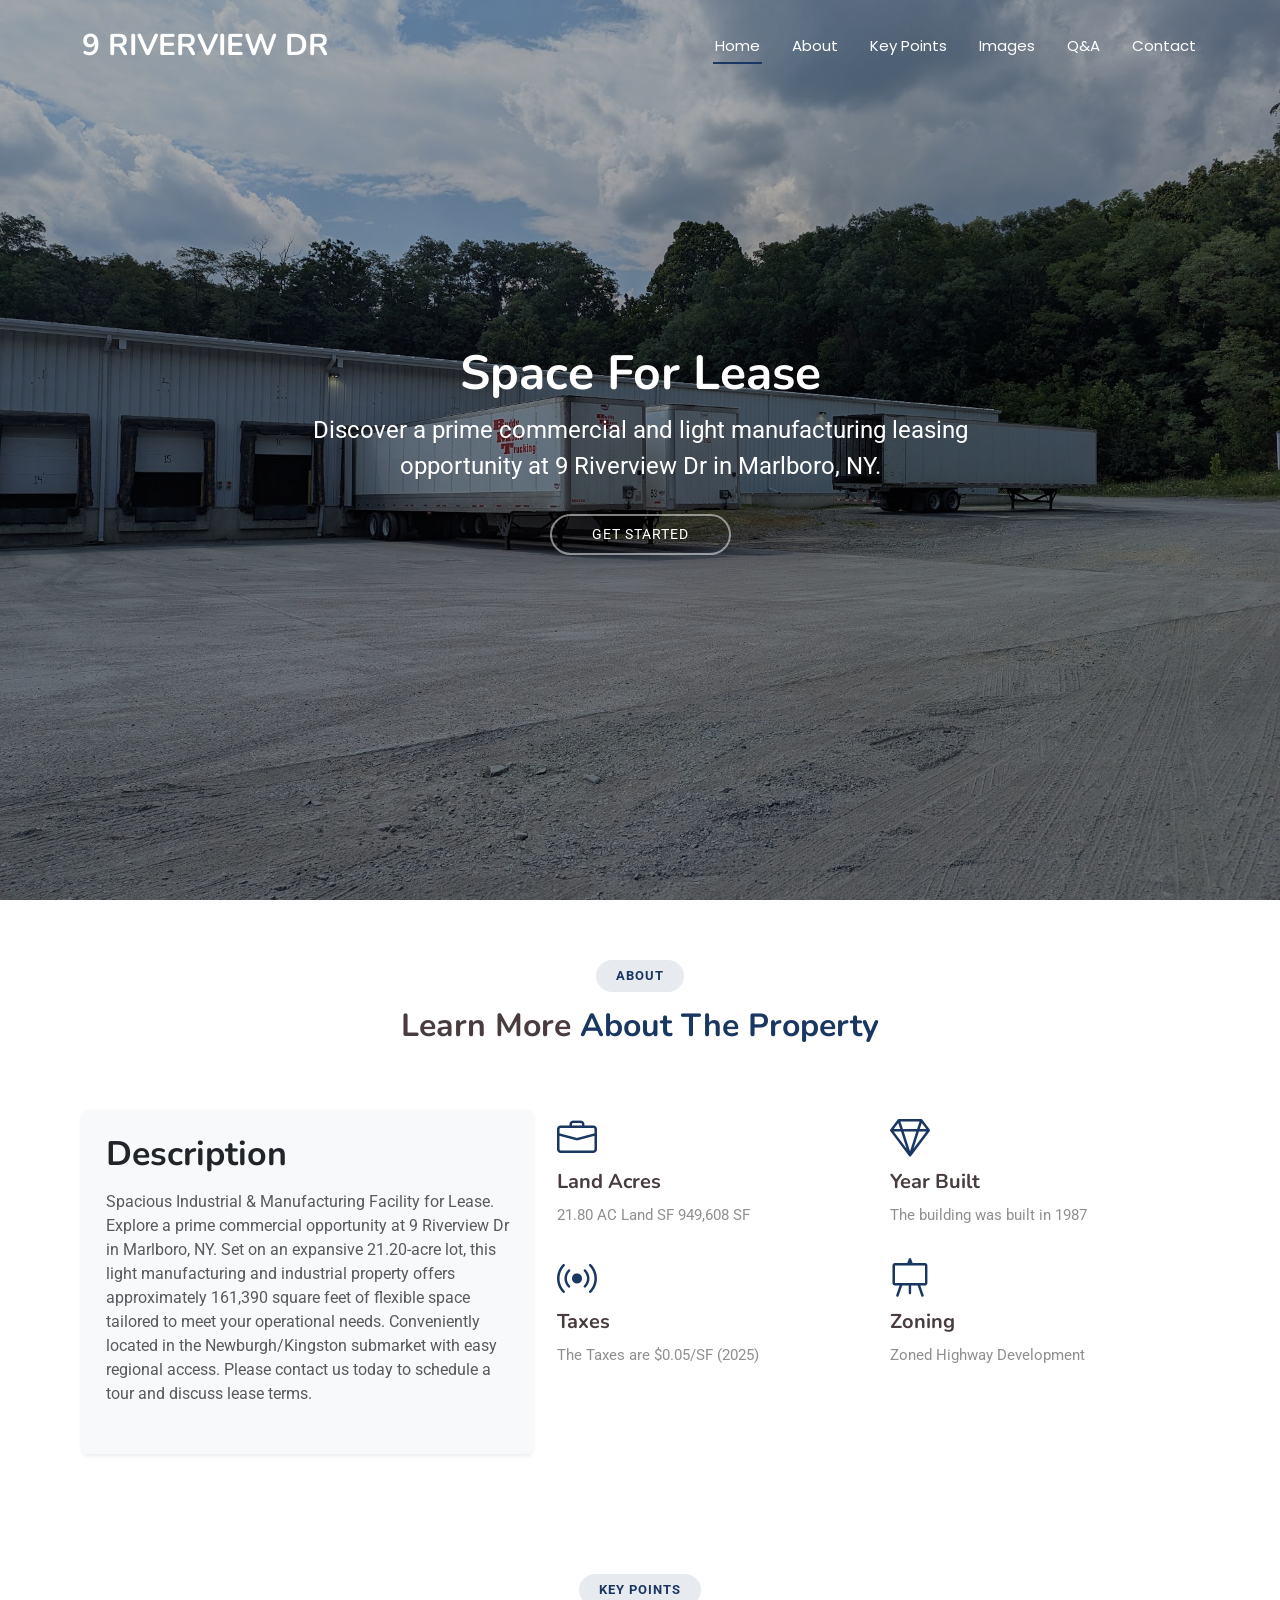
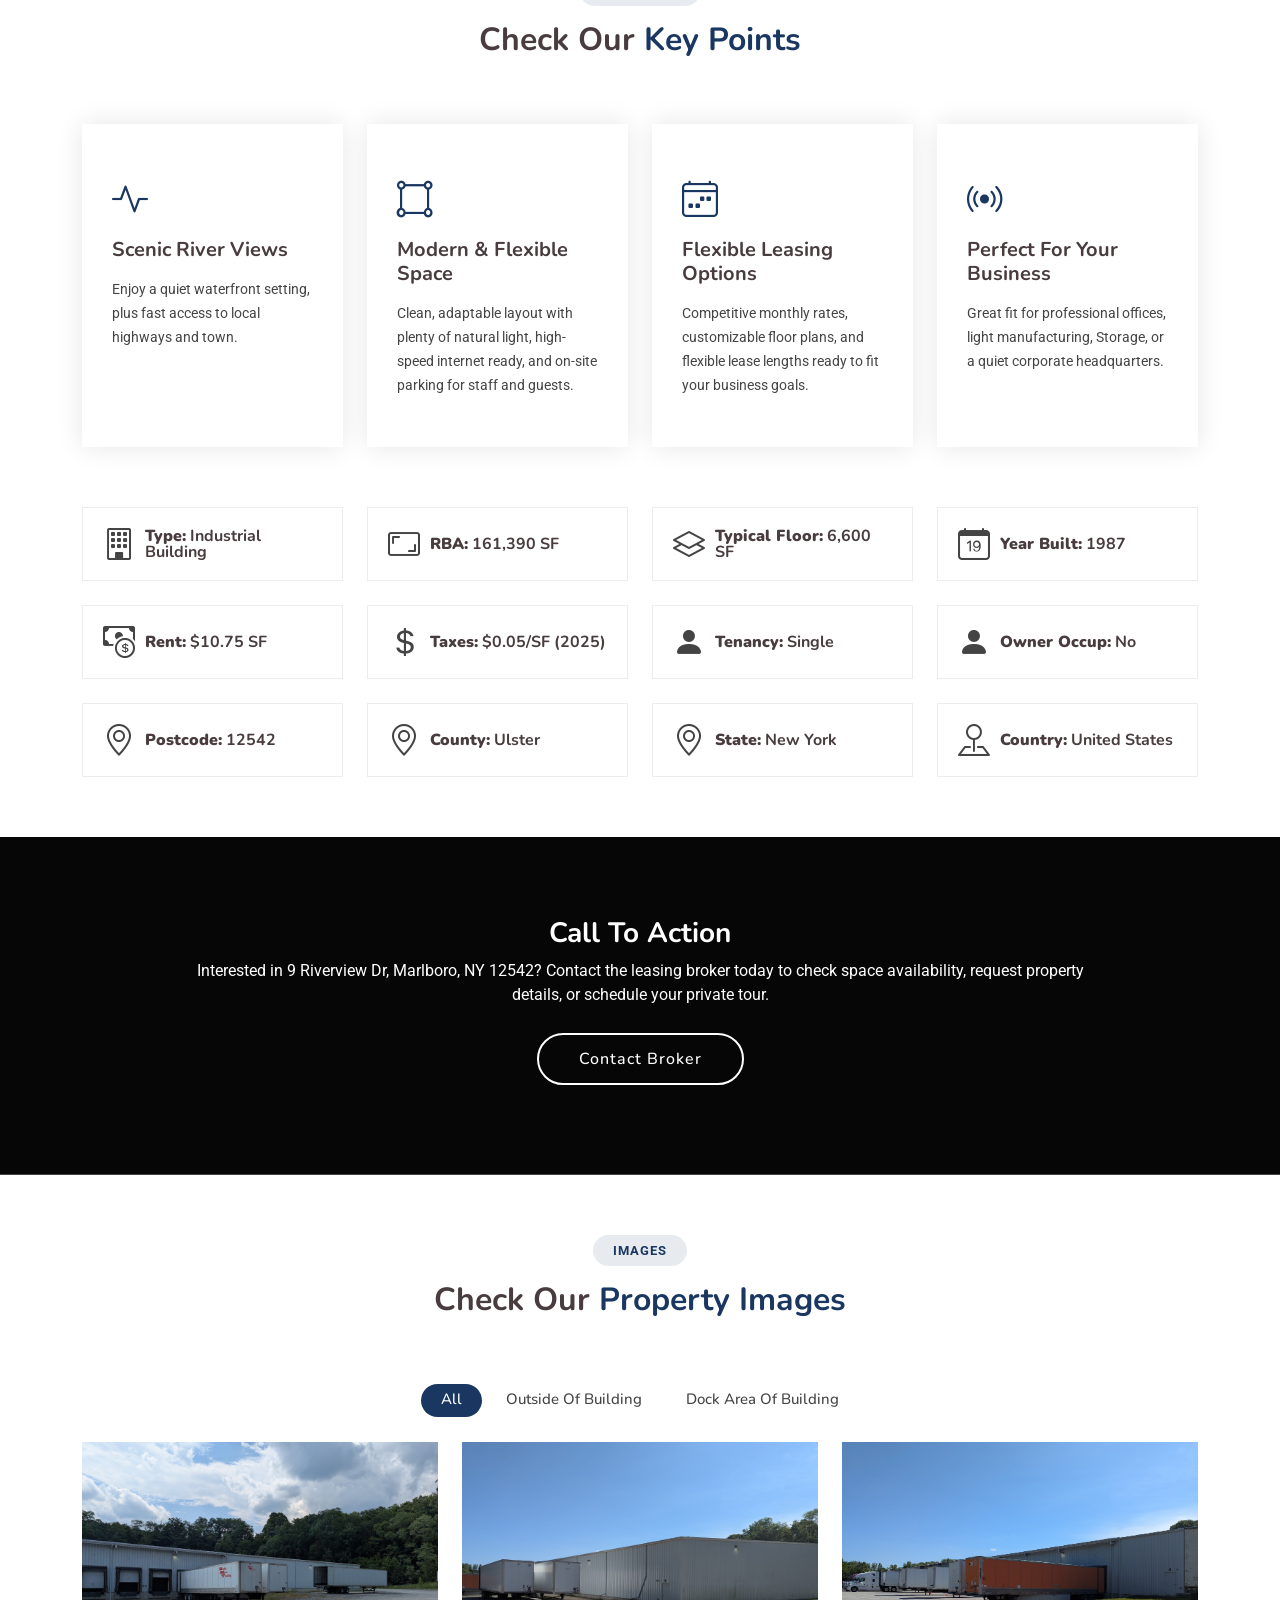
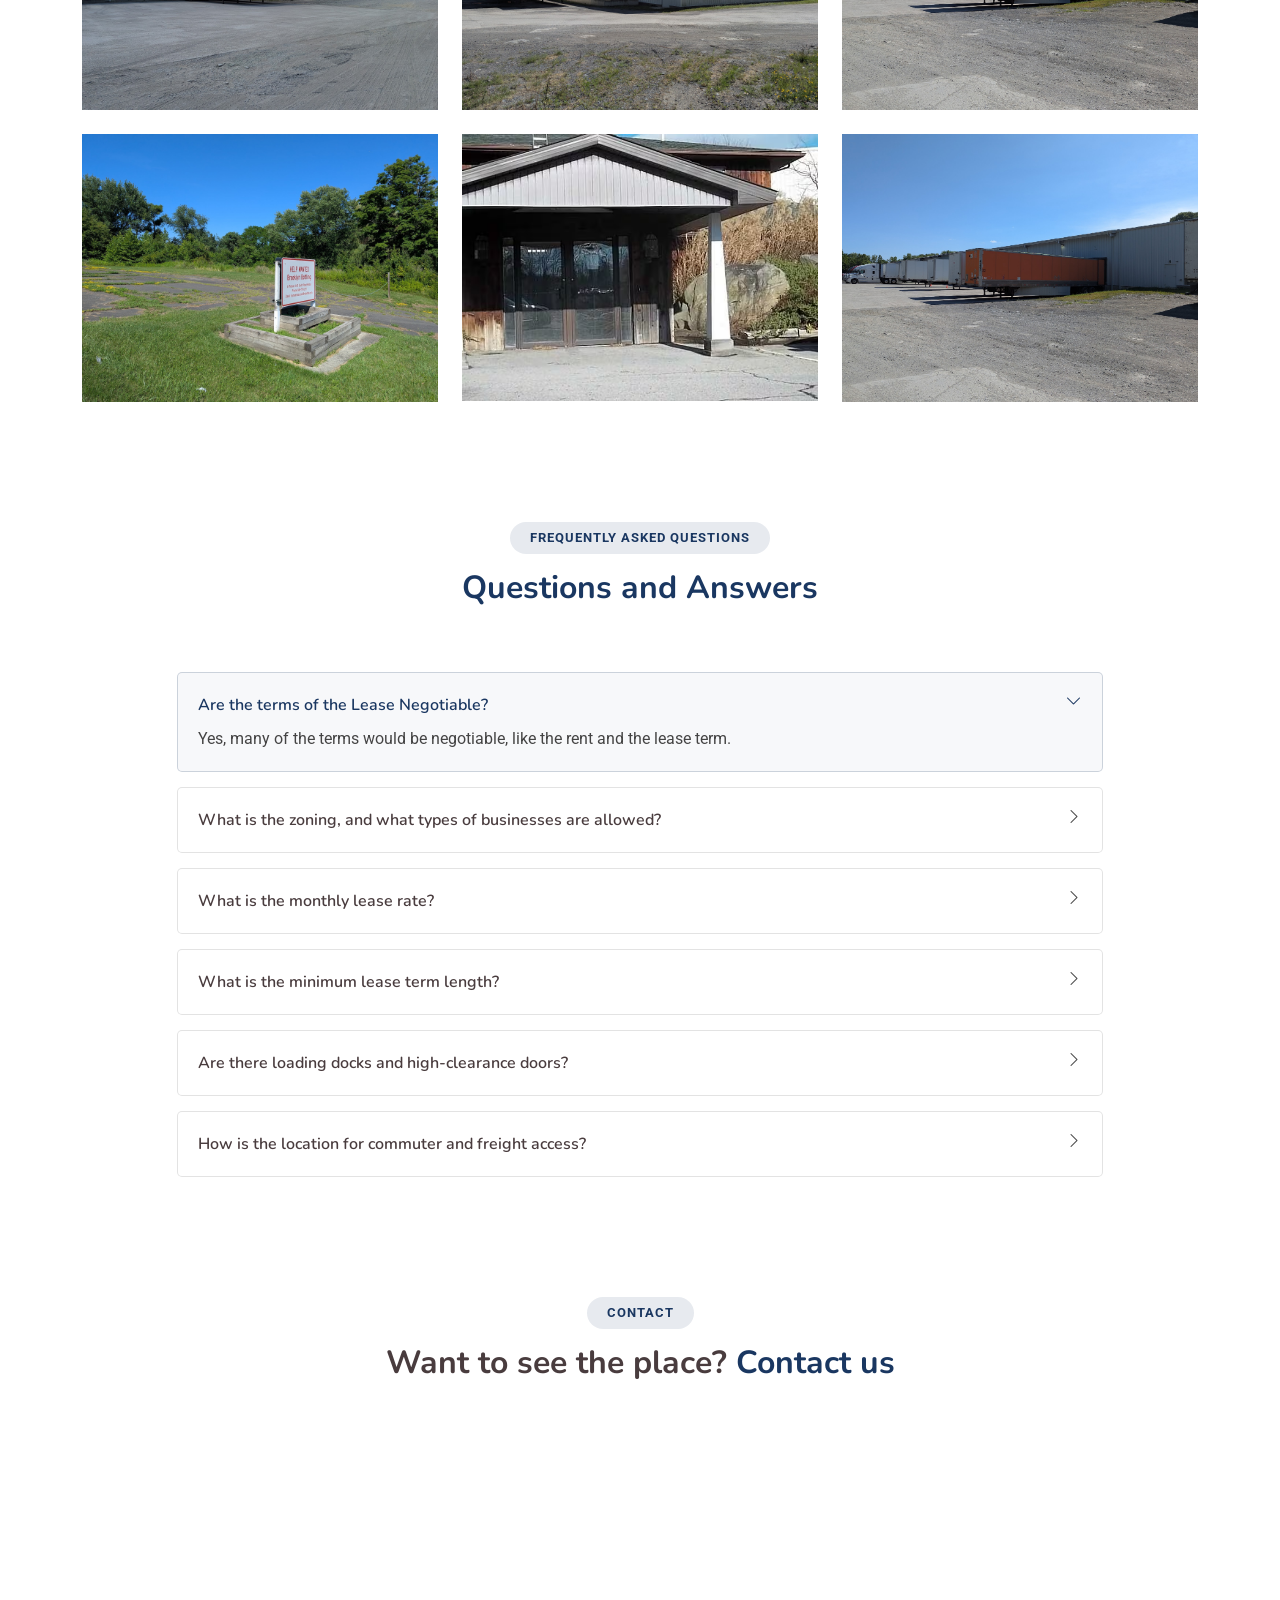
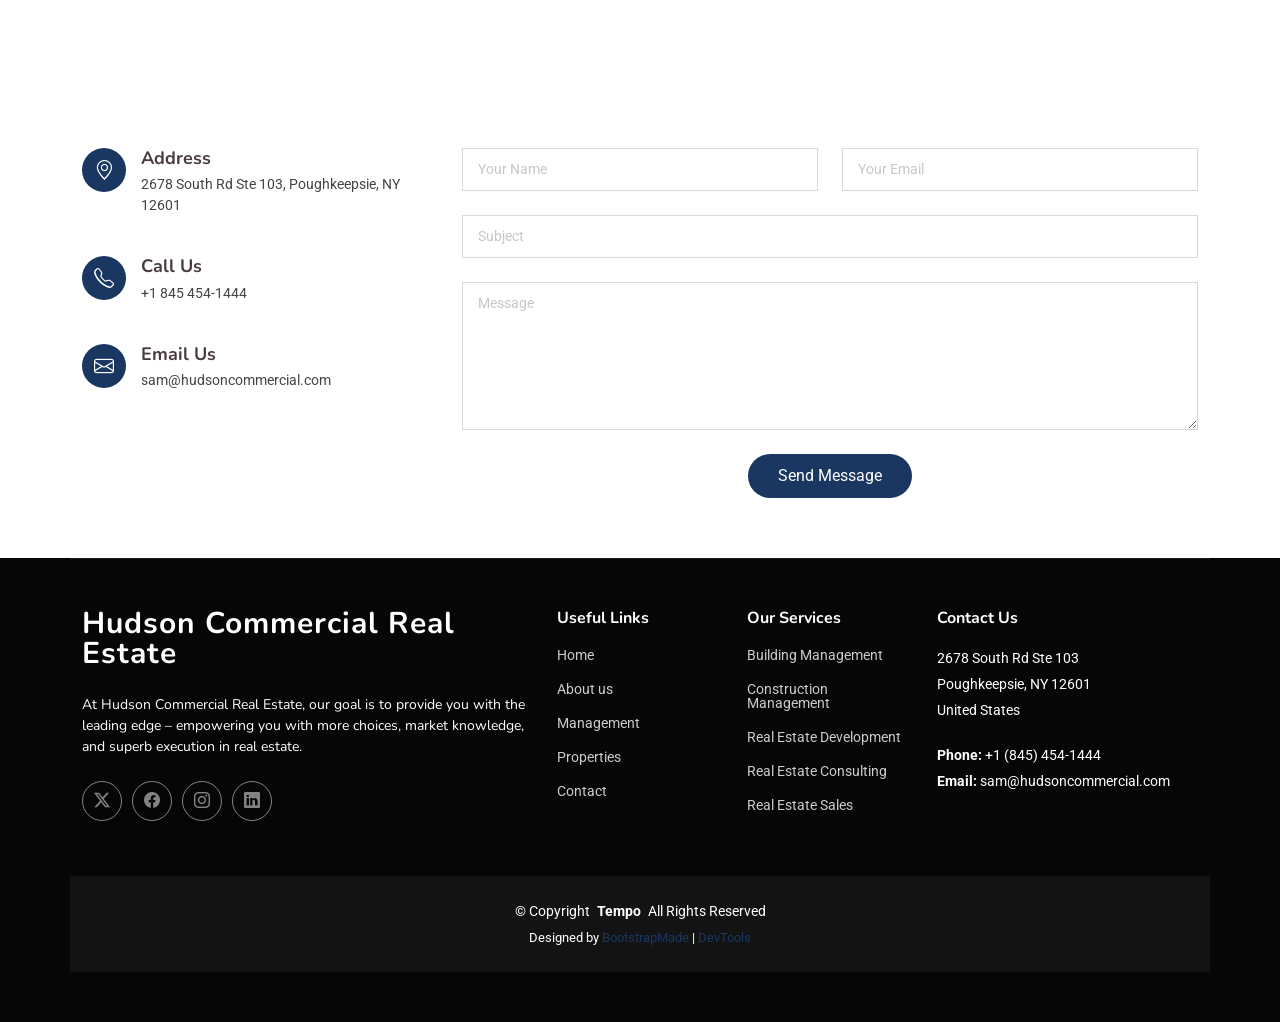
==== commit cd839d4a: "Update rent price and fix zoning code description Updated rent price and corrected zoning code text." ====
--- a/index.html
+++ b/index.html
@@ -277,7 +277,7 @@
                             <div class="features-item">
                                 <i class="bi bi-cash-coin"></i>
                                 <h3>
-                                    <a href="" class="stretched-link"><strong>Rent:</strong> $12.00 SF</a>
+                                    <a href="" class="stretched-link"><strong>Rent:</strong> $10.75 SF</a>
                                 </h3>
                             </div>
                         </div>
@@ -565,7 +565,7 @@
                                     <h3>What is the zoning, and what types of businesses are allowed?</h3>
                                     <div class="faq-content">
                                         <p>
-                                            According to Town of Marlborough Zoning Code § 155-12 (Article IV), the HD. The 
+                                            According to Town of Marlborough Zoning Code § 155-12 (Article IV), the HD The 
                                             district outlines specific rules for commercial and light industrial
                                             operations: Light Industrial & Manufacturing: Activities focused on the
                                             manufacture, assemblage, treatment, or packaging of products is permitted,
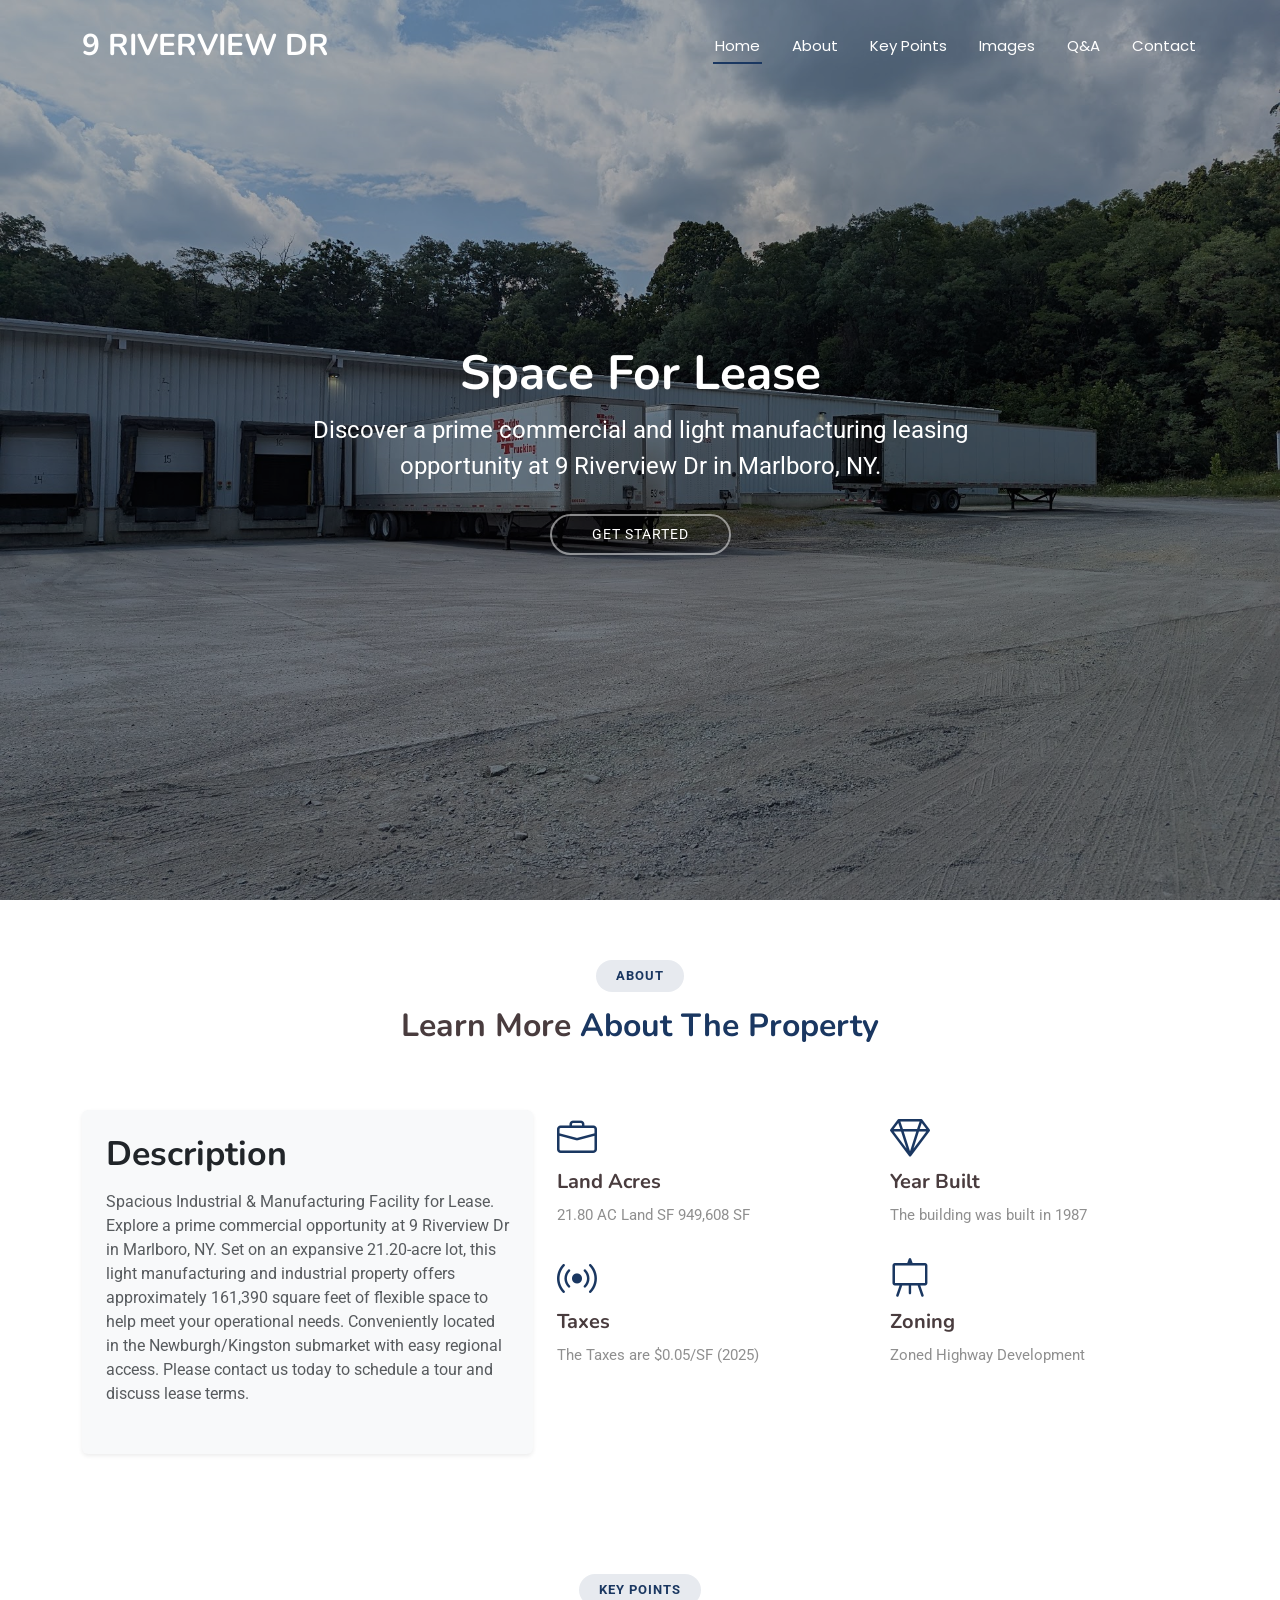
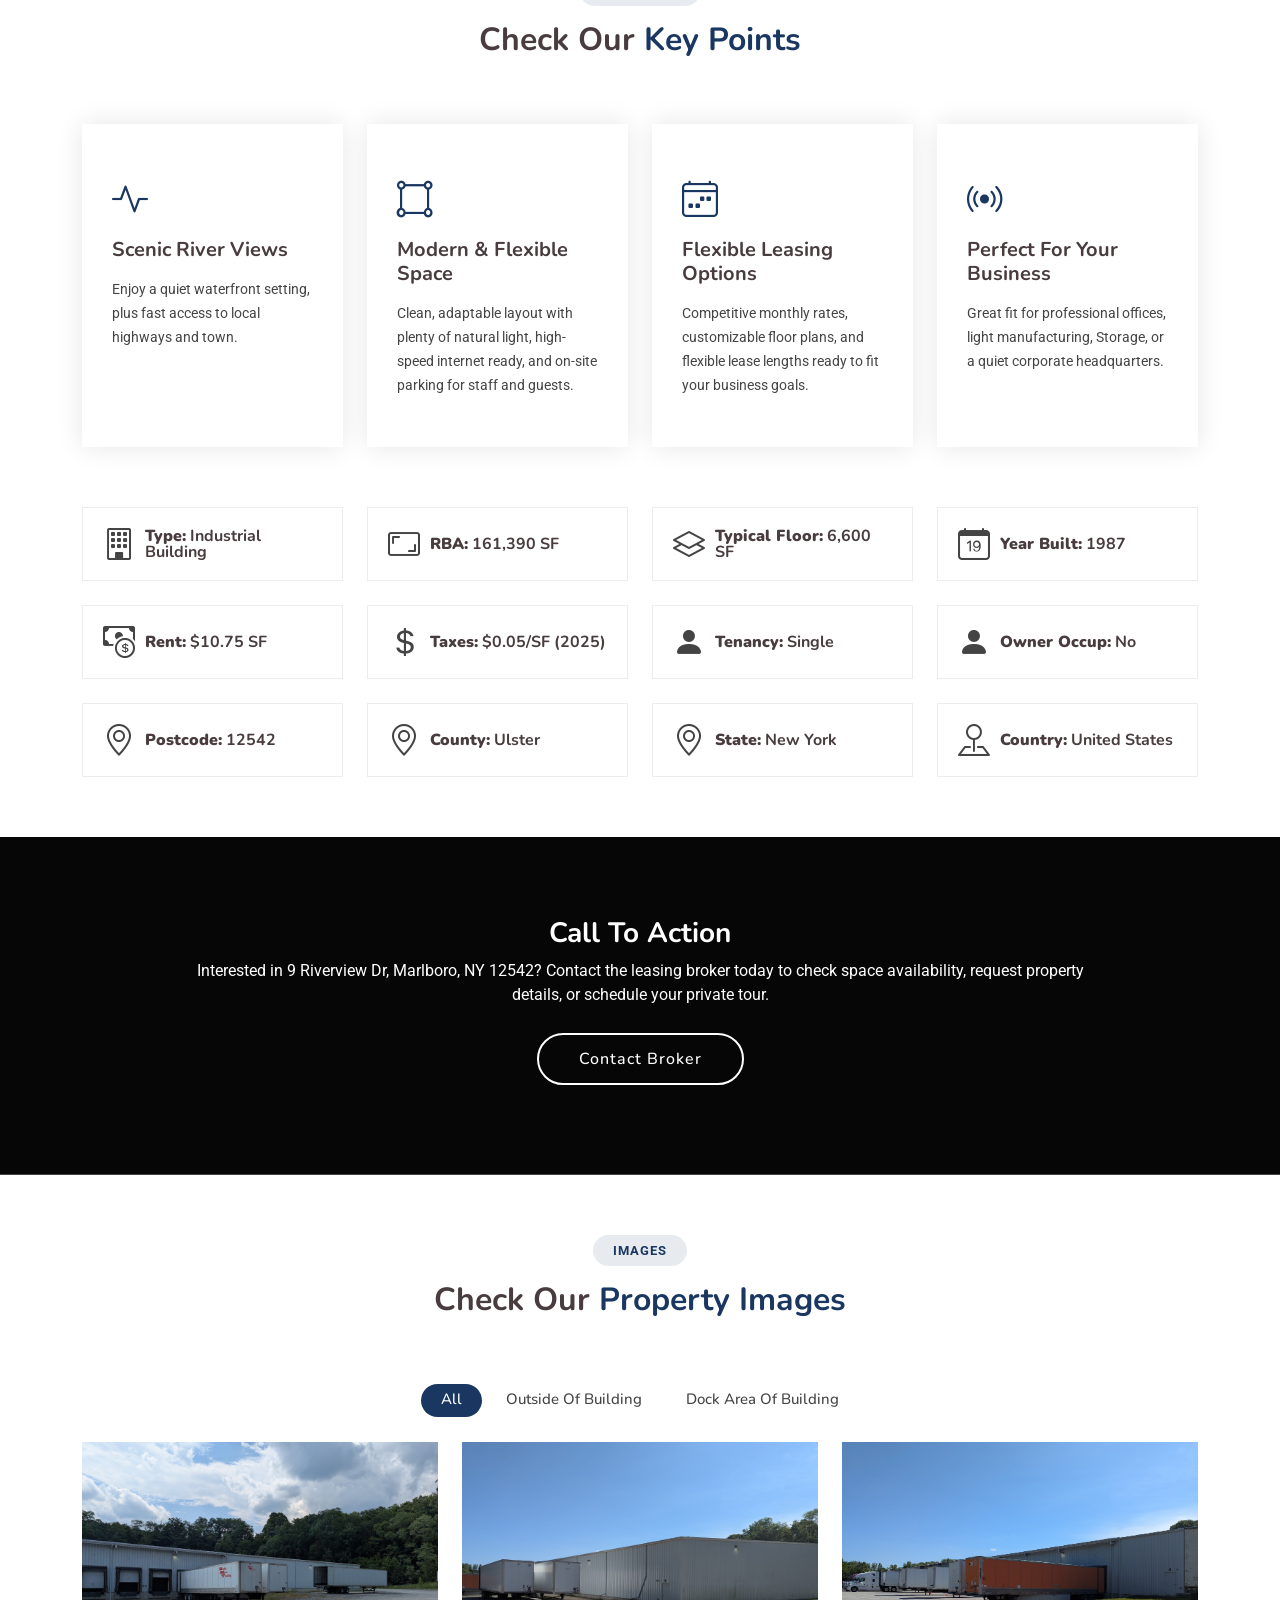
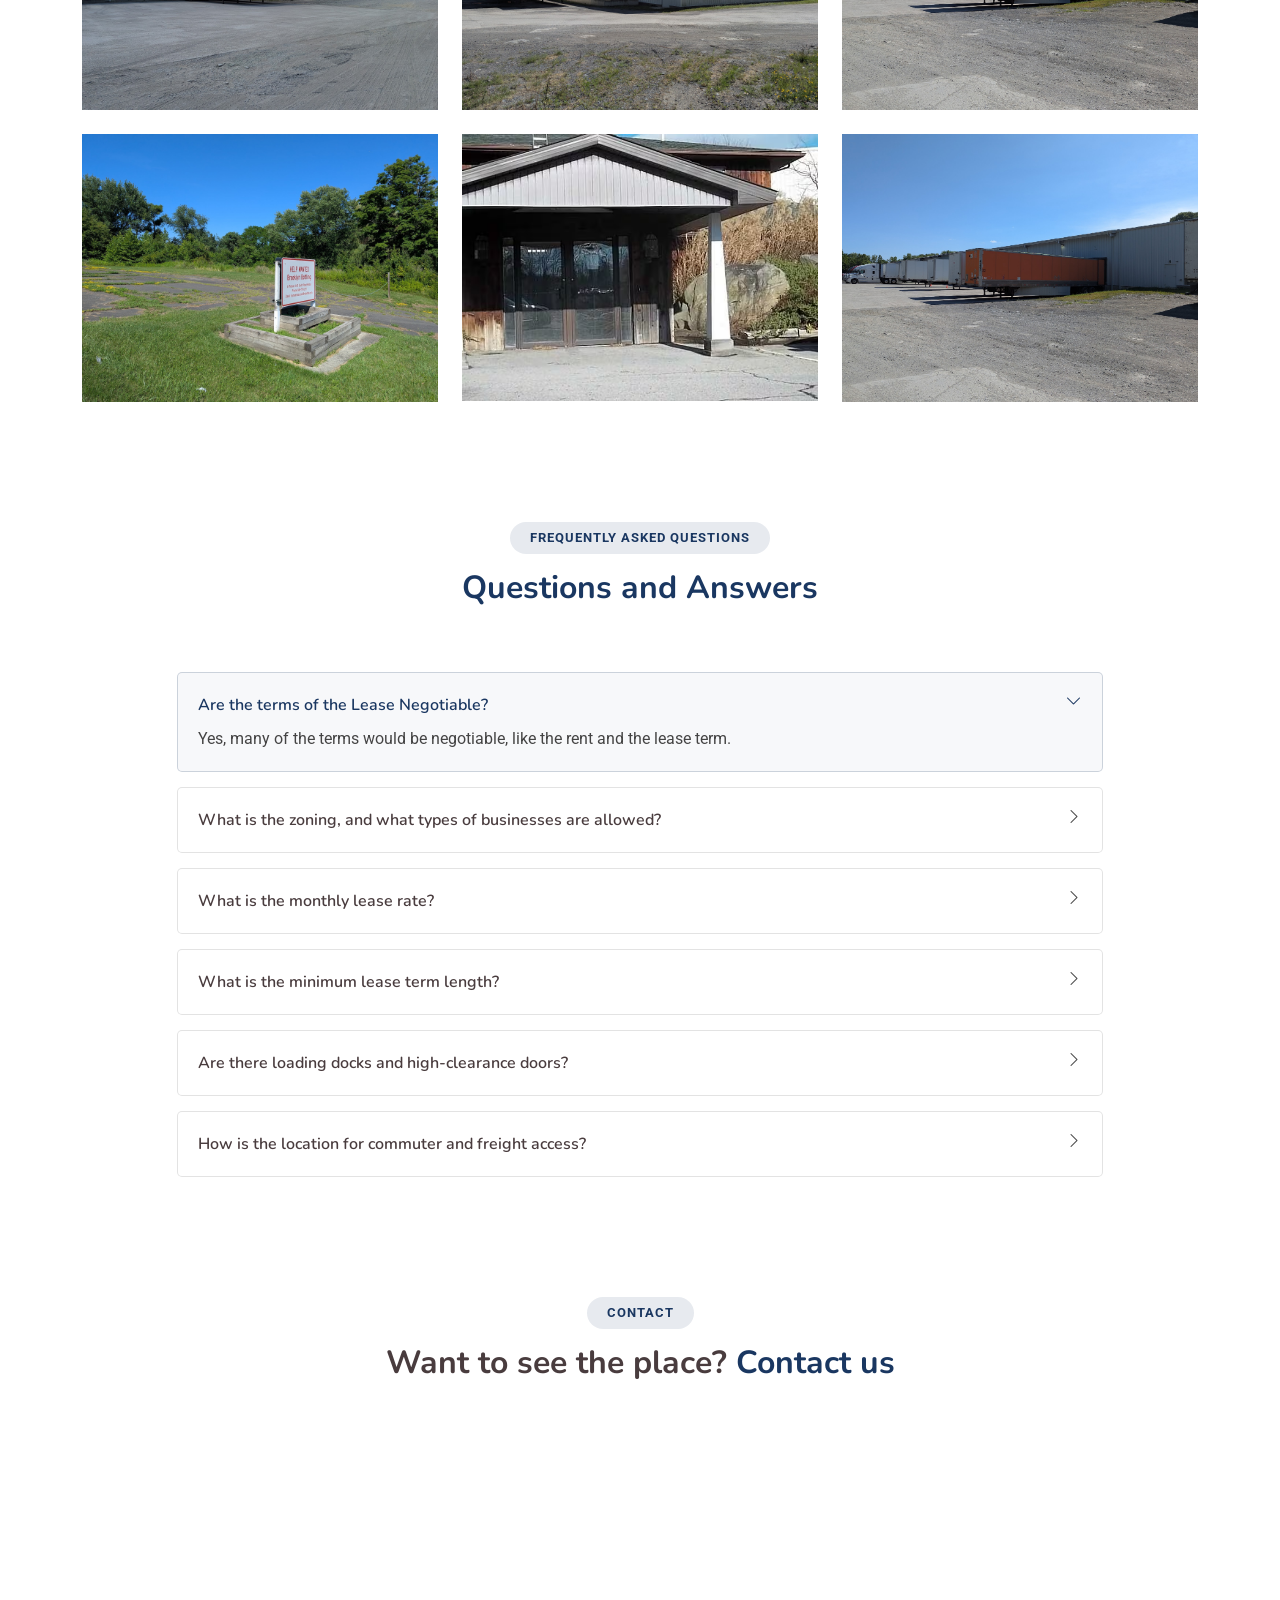
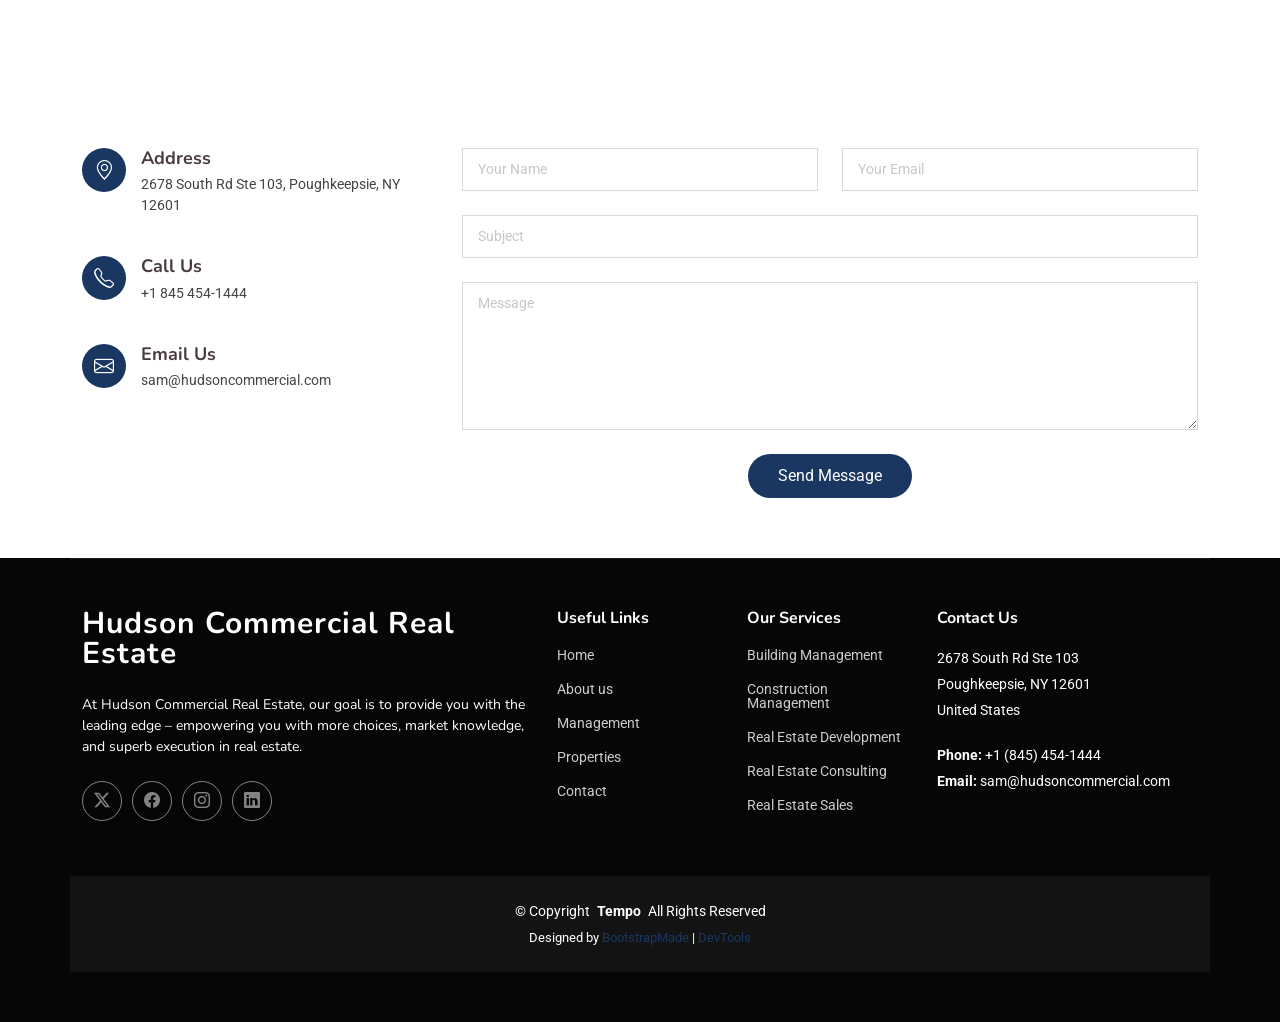
==== commit 2773d9b5: "Fix wording in property description" ====
--- a/index.html
+++ b/index.html
@@ -117,7 +117,7 @@
                                     Spacious Industrial & Manufacturing Facility for Lease. Explore a prime commercial
                                     opportunity at 9 Riverview Dr in Marlboro, NY. Set on an expansive 21.20-acre lot,
                                     this light manufacturing and industrial property offers approximately 161,390 square
-                                    feet of flexible space tailored to meet your operational needs. Conveniently located
+                                    feet of flexible space to help meet your operational needs. Conveniently located
                                     in the Newburgh/Kingston submarket with easy regional access. Please contact us
                                     today to schedule a tour and discuss lease terms.
                                 </p>
@@ -491,8 +491,7 @@
                                 <img src="files/img/9-riverview-dr-image-3.jpg " class="img-fluid" alt="" />
                                 <div class="portfolio-info">
                                     <h4>Outside Of Building</h4>
-                                    <p> A rectangular metal sign mounted on a single sturdy vertical steel post, displaying the address numbers and facility name near the main property entry.
-                                    </p>
+                                    <p>A rectangular metal sign for Brooklyn Bottling at 9 Riverview Drive in Marlboro, NY, displaying address numbers and the facility name near the main entry. Just behind or adjacent to this entrance post, an overlaid text notice or accompanying sign points out that customizable signage space should be available on or near this post for incoming tenants looking to lease the commercial facility</p></p>
                                     <a
                                         href="files/img/9-riverview-dr-image-3.jpg"
                                         title="Outside Of Building"
@@ -590,7 +589,7 @@
                                     <h3>What is the monthly lease rate?</h3>
                                     <div class="faq-content">
                                         <p>
-                                            $42,500 plus utilities.
+                                            $35,833.33 plus CAM and utilities.
                                         </p>
                                     </div>
                                     <i class="faq-toggle bi bi-chevron-right"></i>
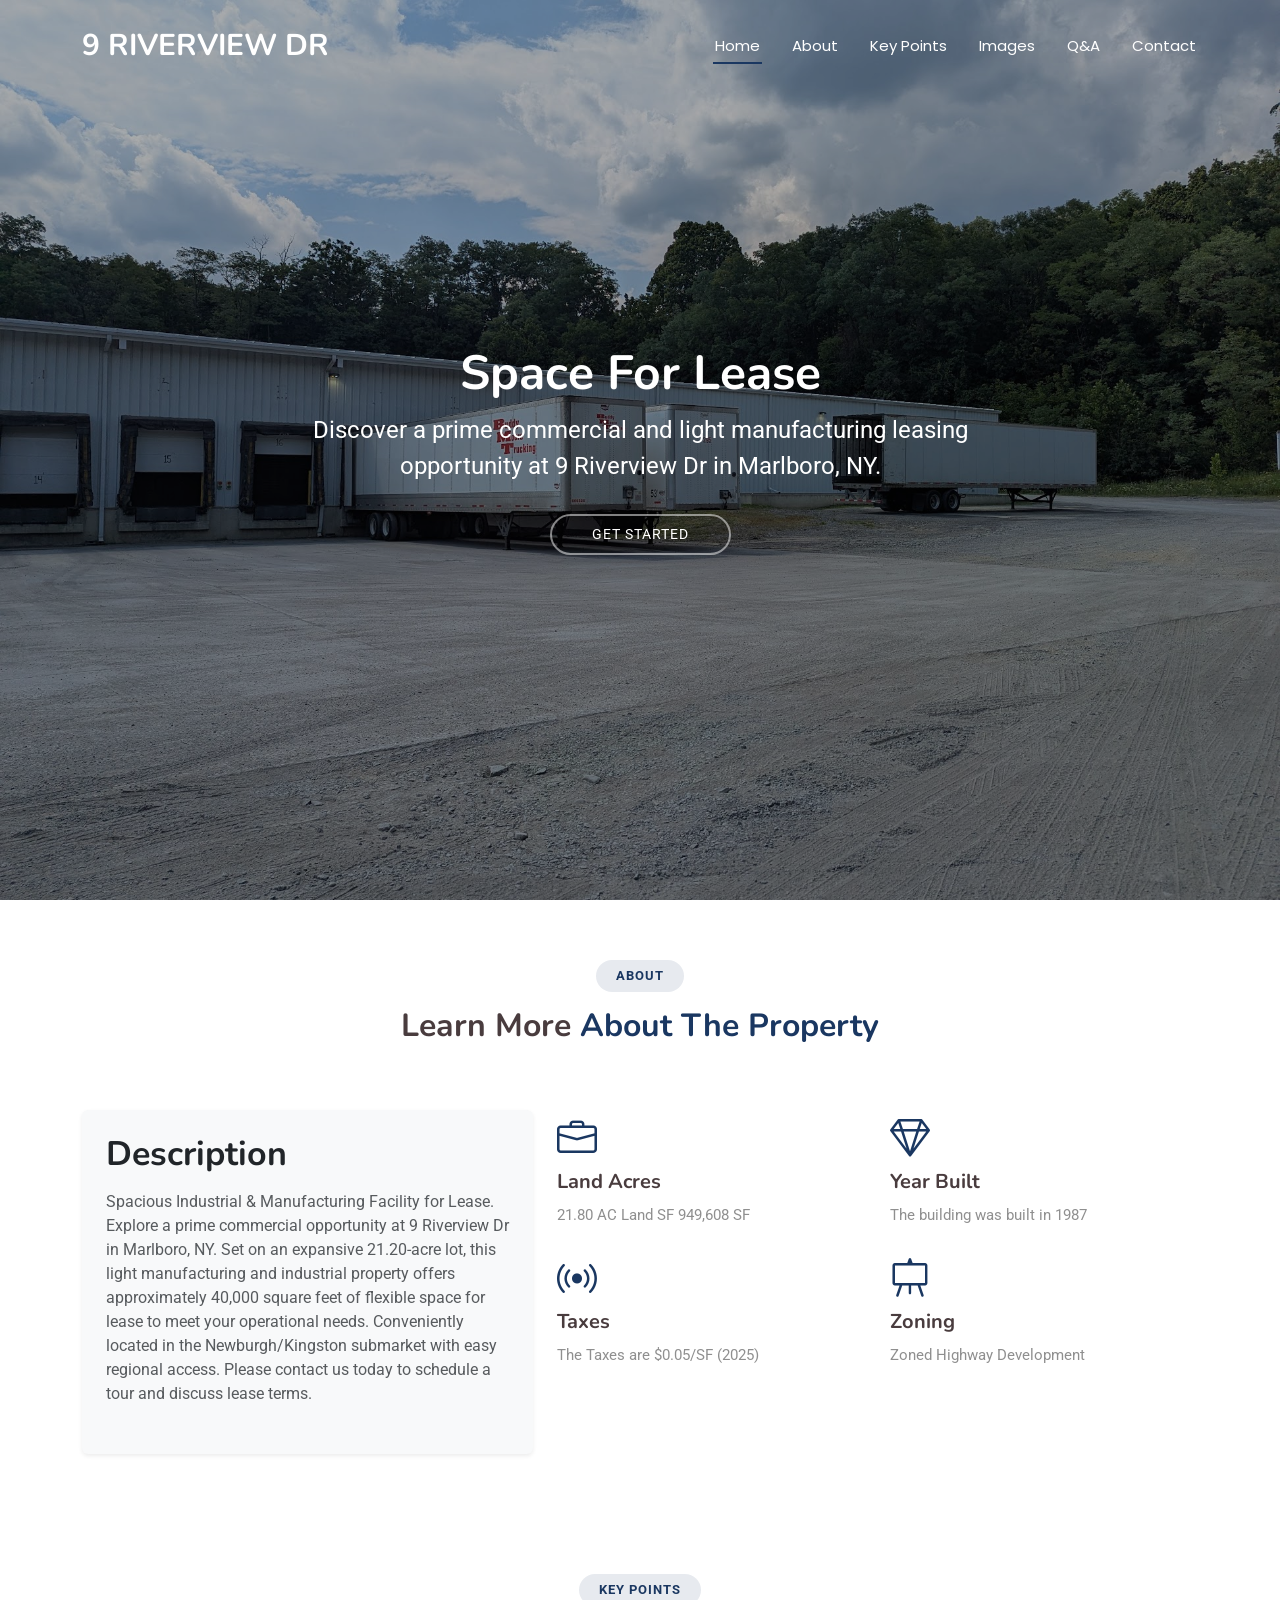
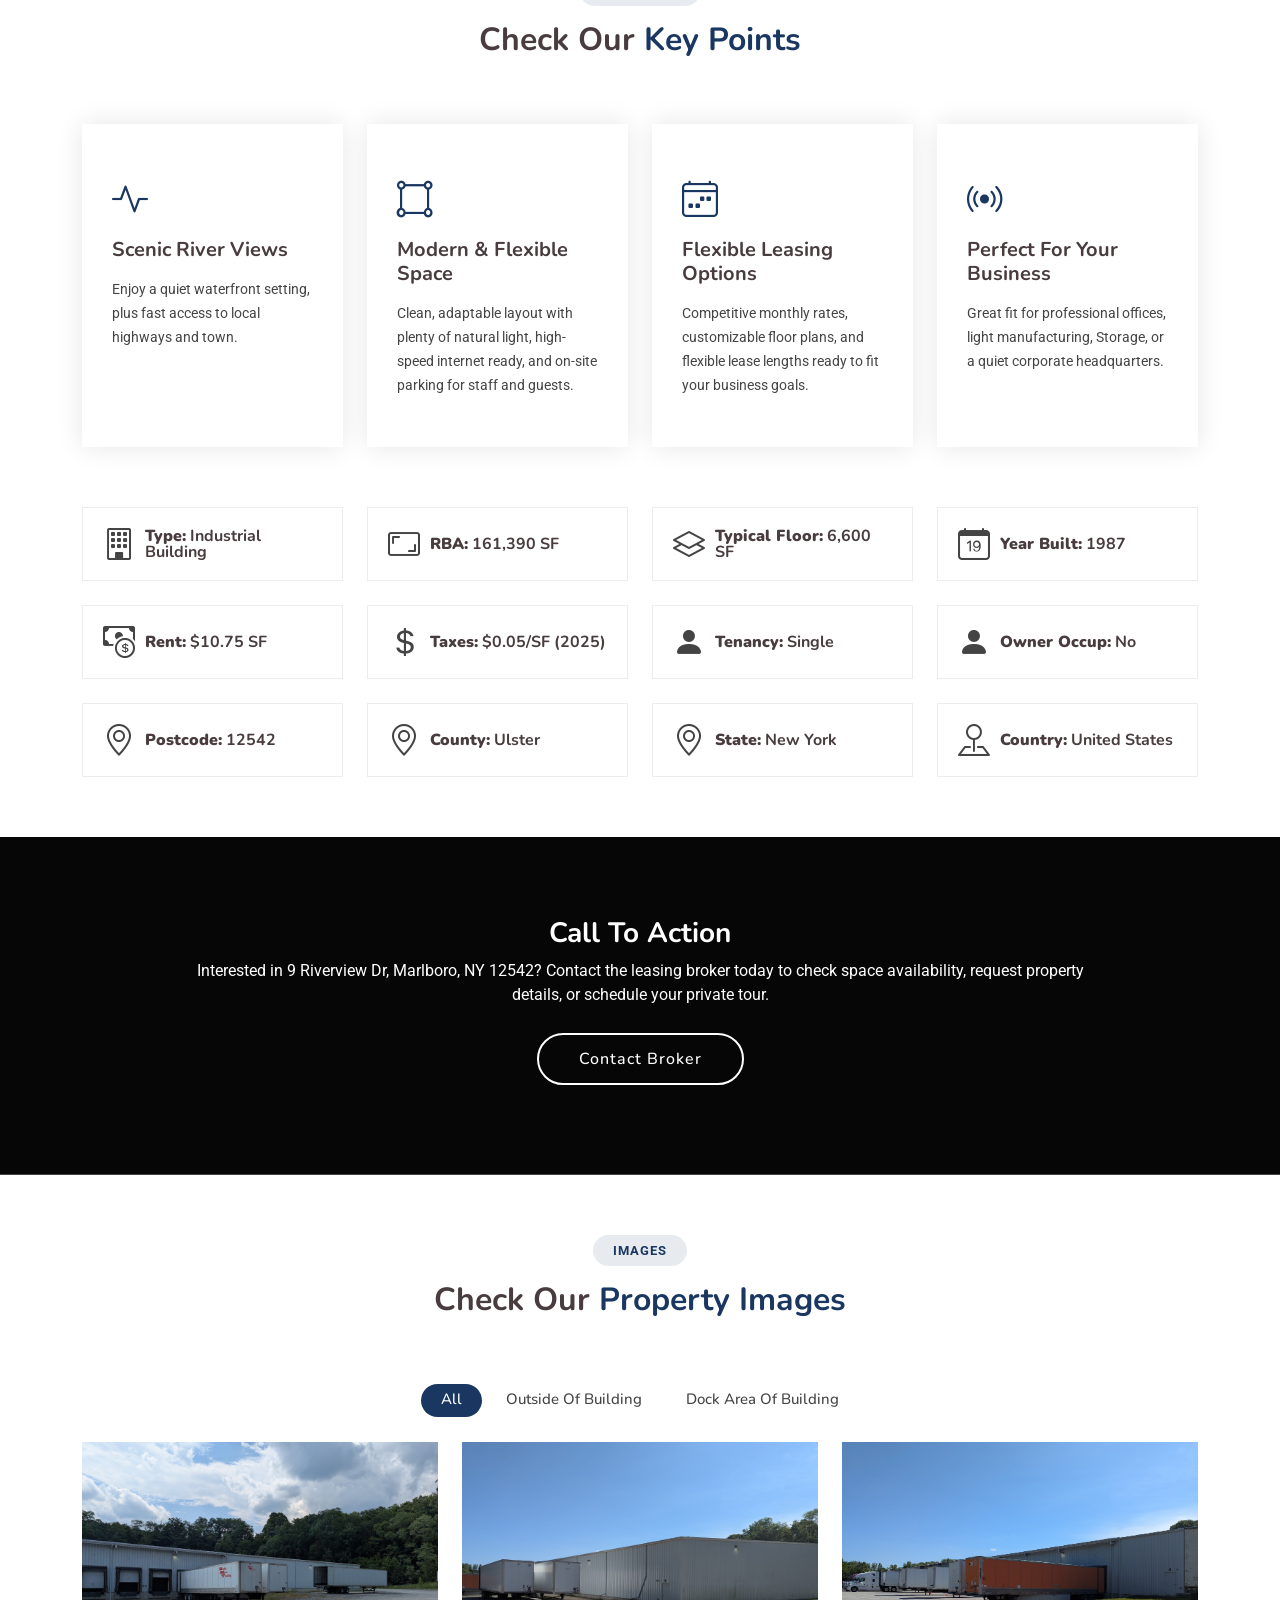
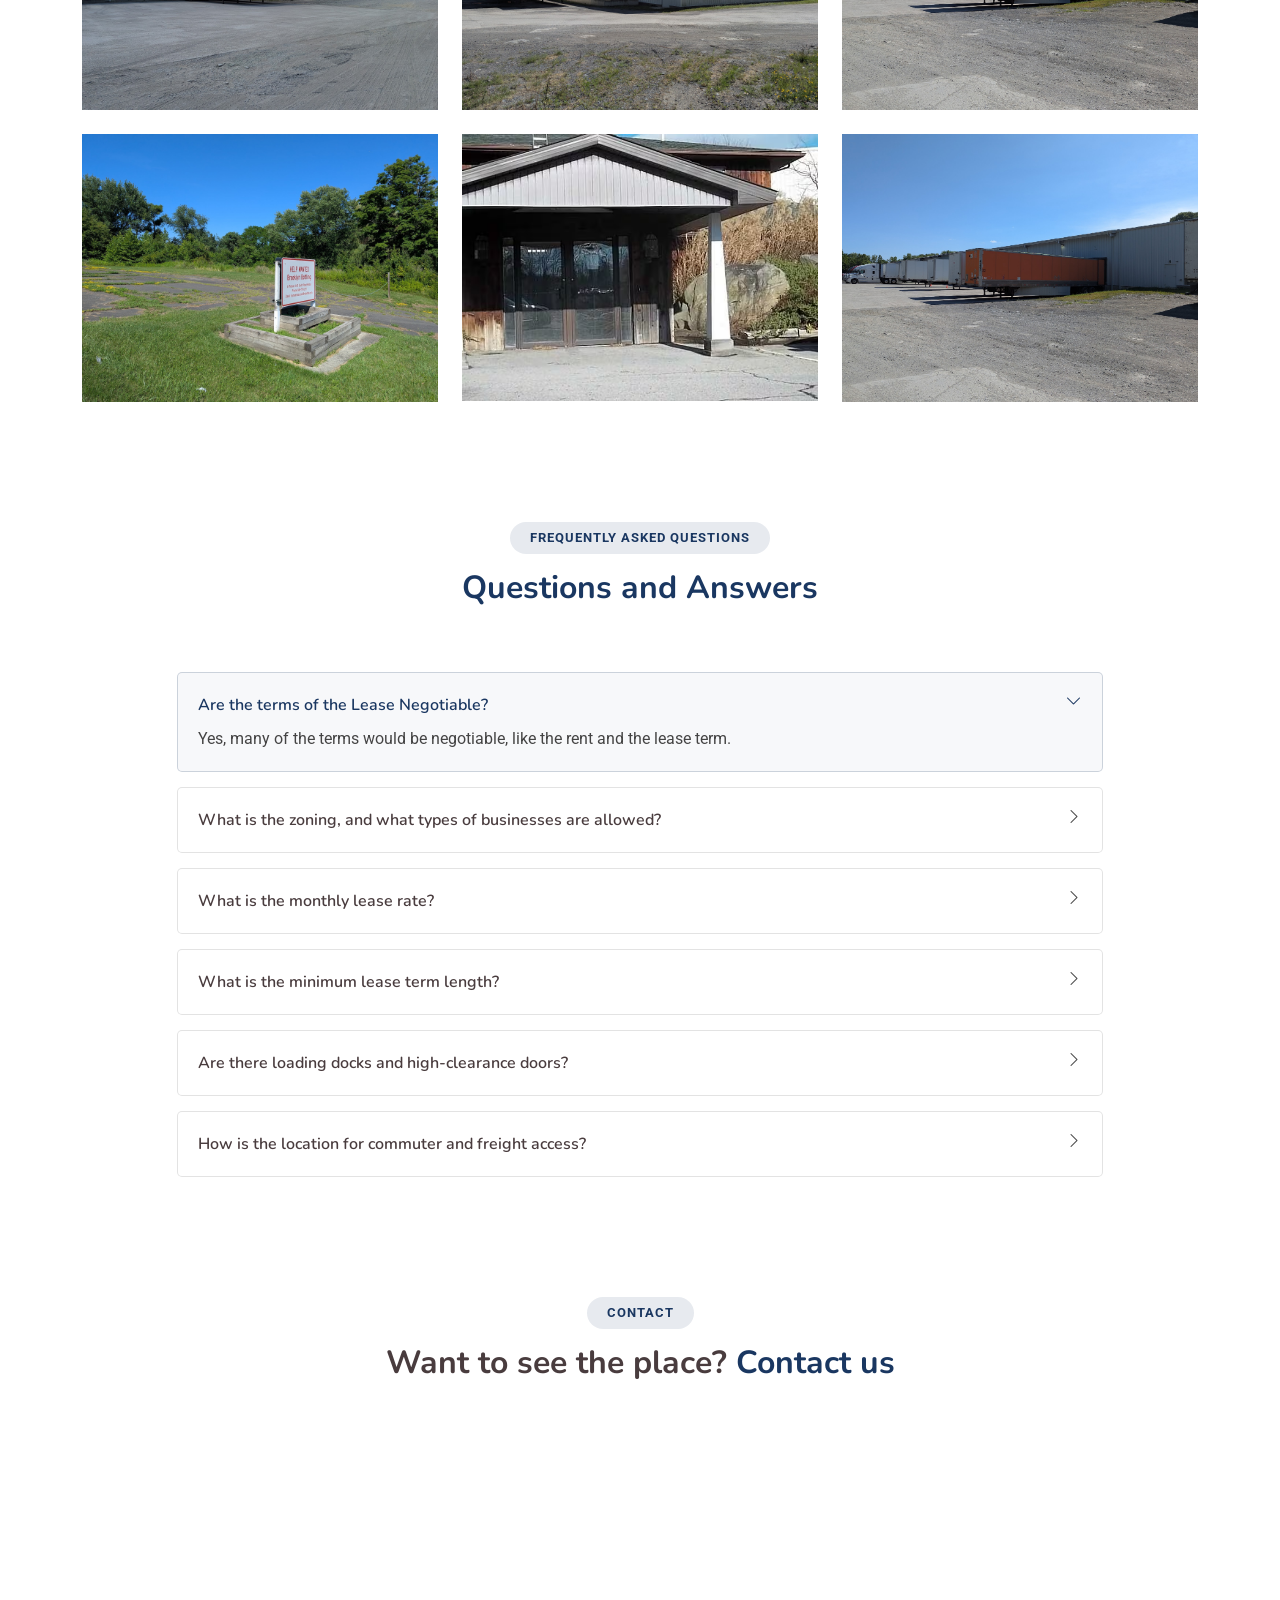
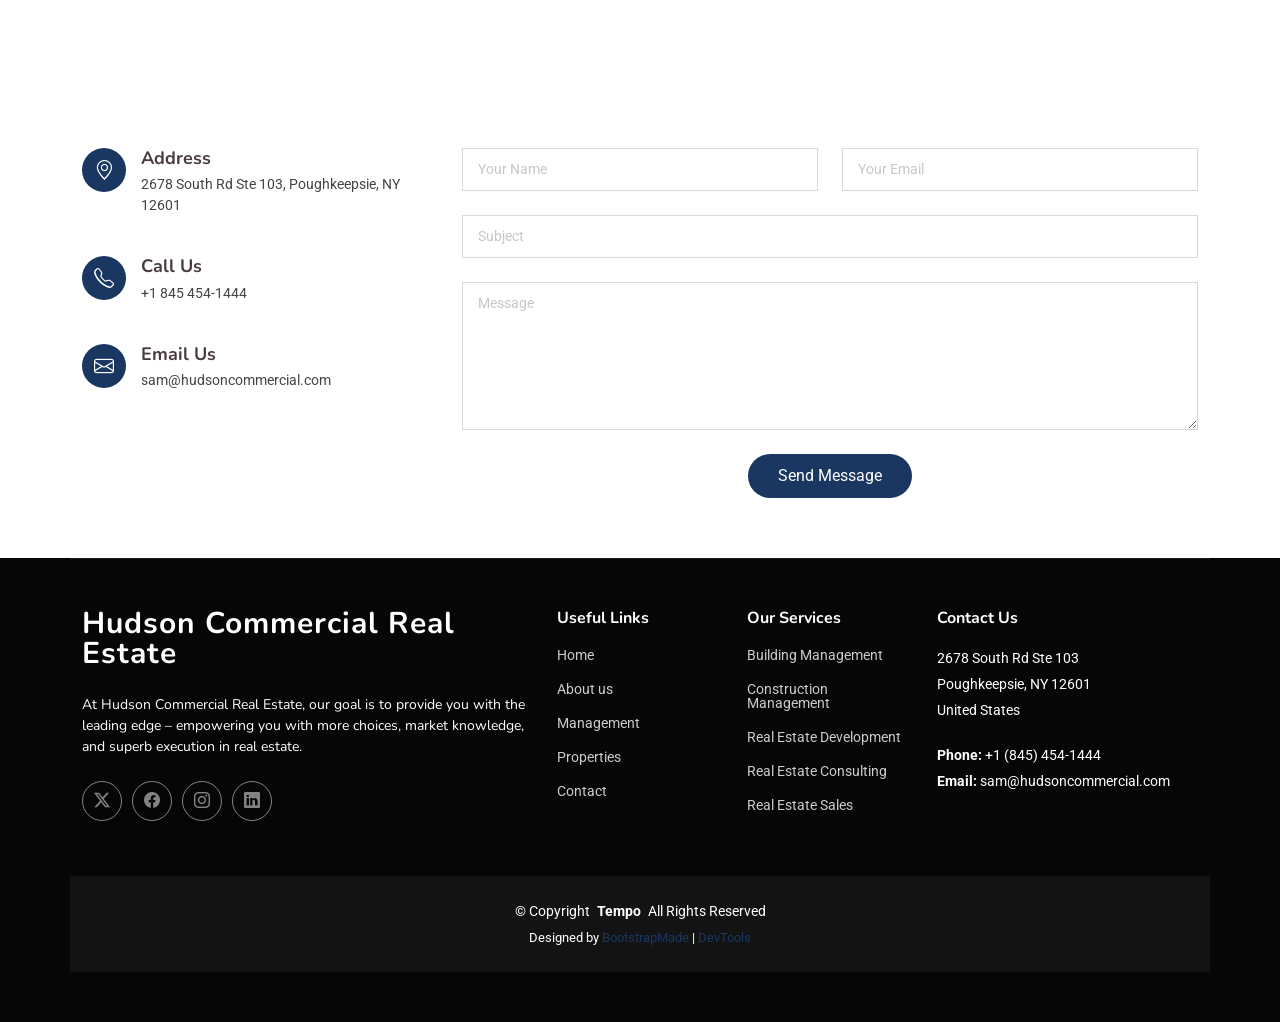
==== commit 41e80765: "Revise property lease details in index.html Updated the property description to reflect new space de" ====
--- a/index.html
+++ b/index.html
@@ -116,8 +116,8 @@
                                 <p class="text-muted leading-relaxed mb-4">
                                     Spacious Industrial & Manufacturing Facility for Lease. Explore a prime commercial
                                     opportunity at 9 Riverview Dr in Marlboro, NY. Set on an expansive 21.20-acre lot,
-                                    this light manufacturing and industrial property offers approximately 161,390 square
-                                    feet of flexible space to help meet your operational needs. Conveniently located
+                                    this light manufacturing and industrial property offers approximately 40,000 square
+                                    feet of flexible space for lease to meet your operational needs. Conveniently located
                                     in the Newburgh/Kingston submarket with easy regional access. Please contact us
                                     today to schedule a tour and discuss lease terms.
                                 </p>
